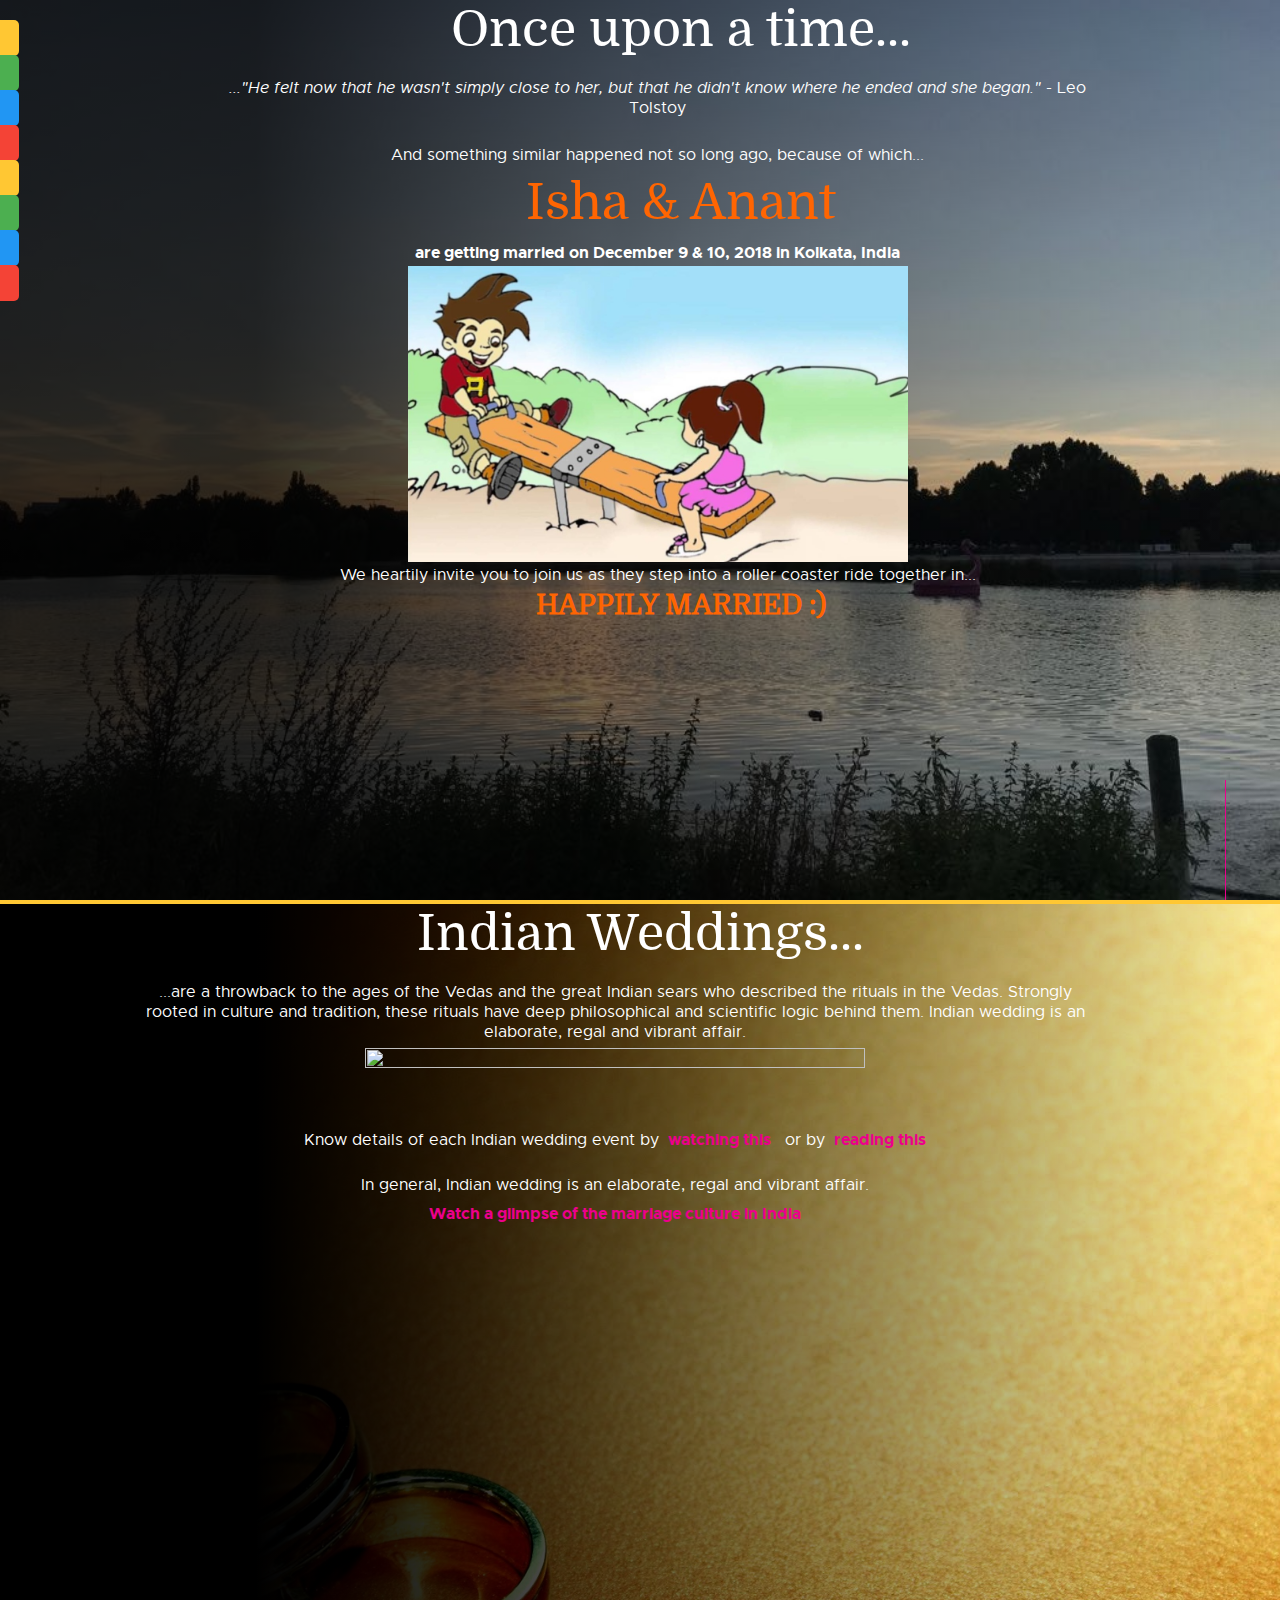
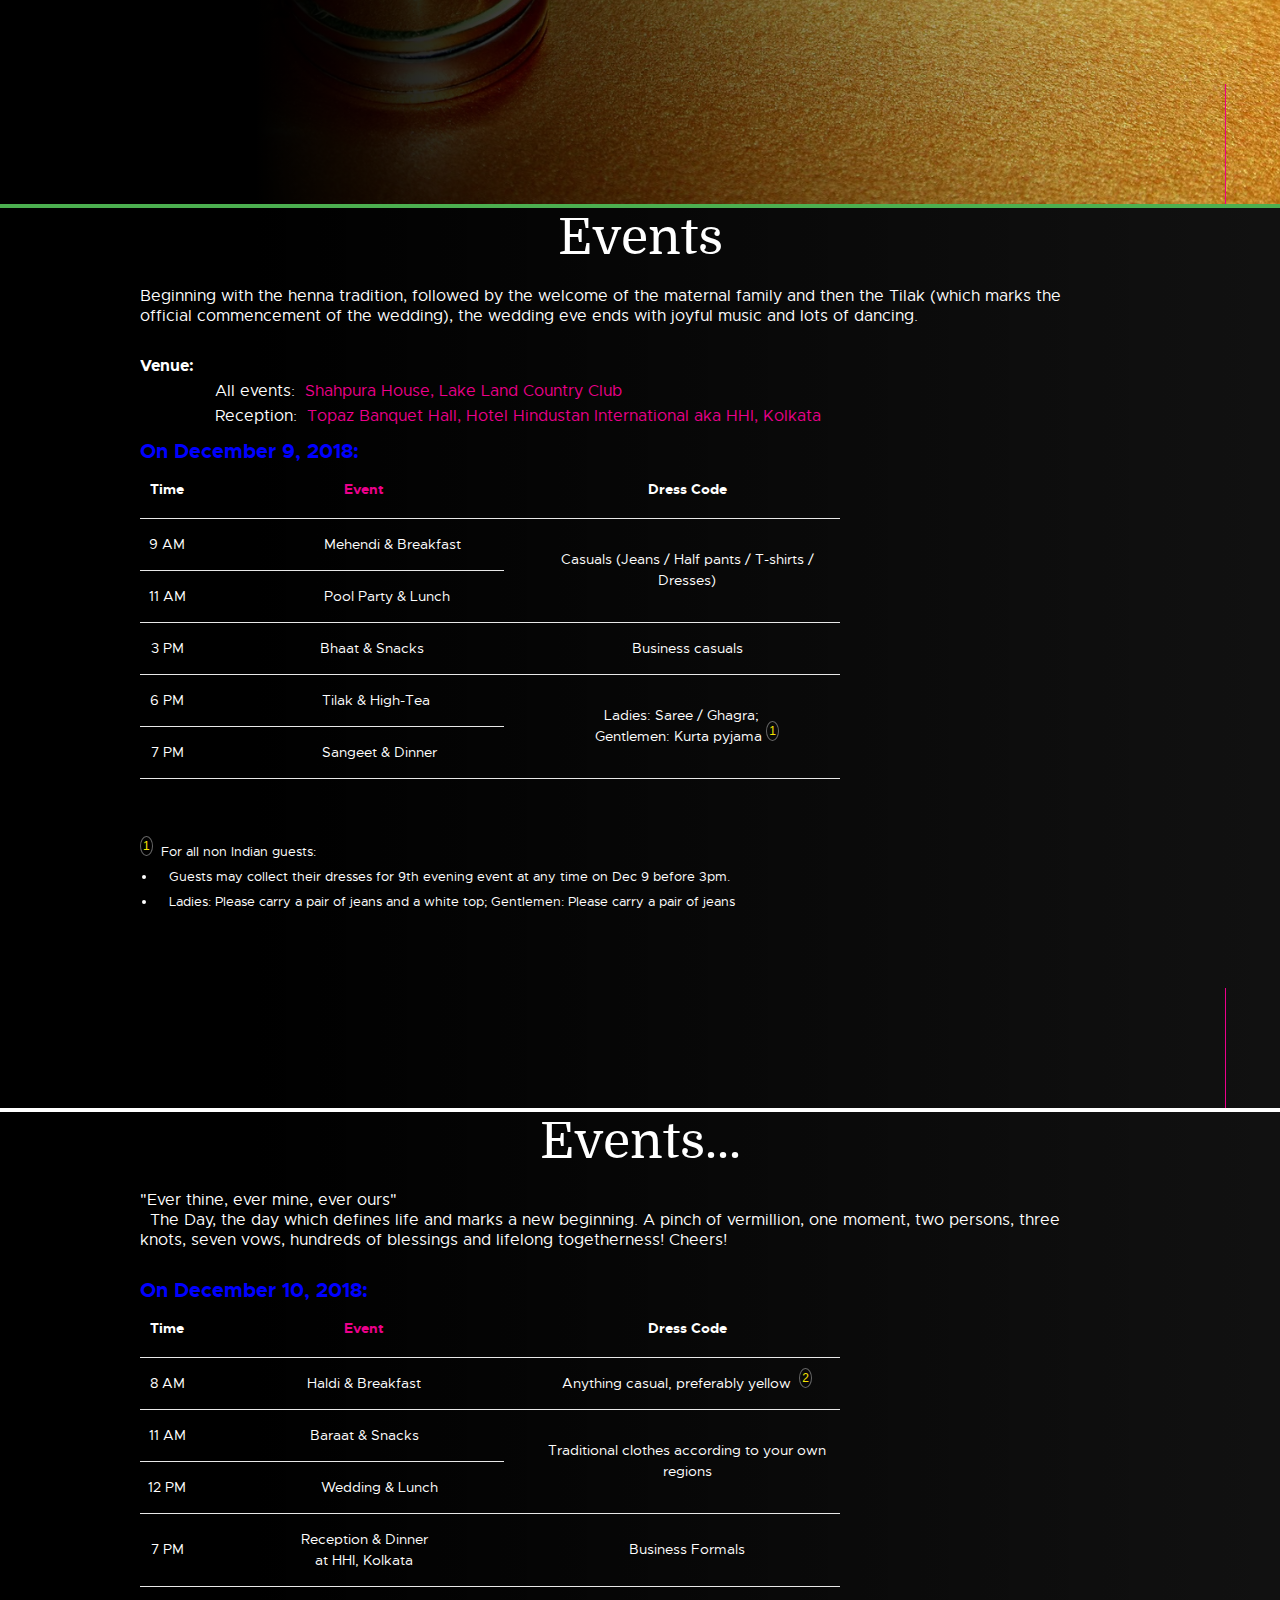
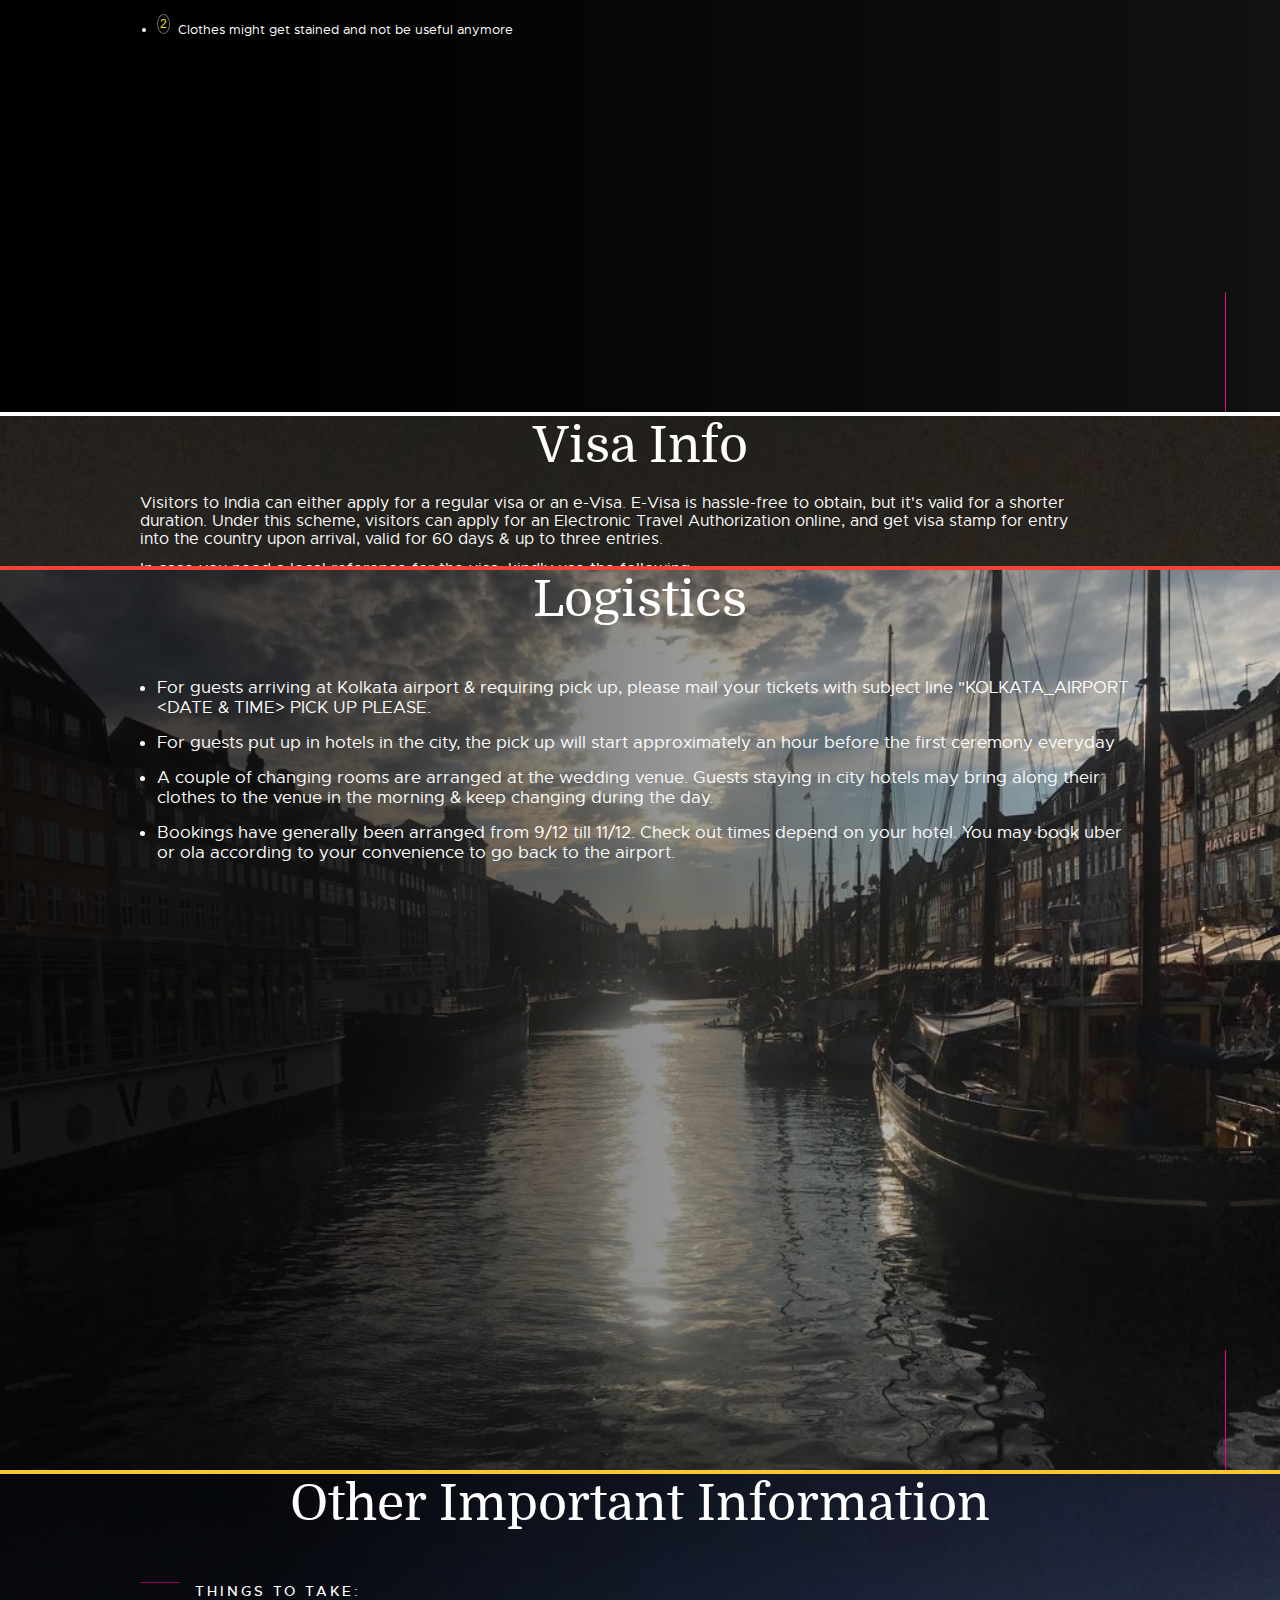
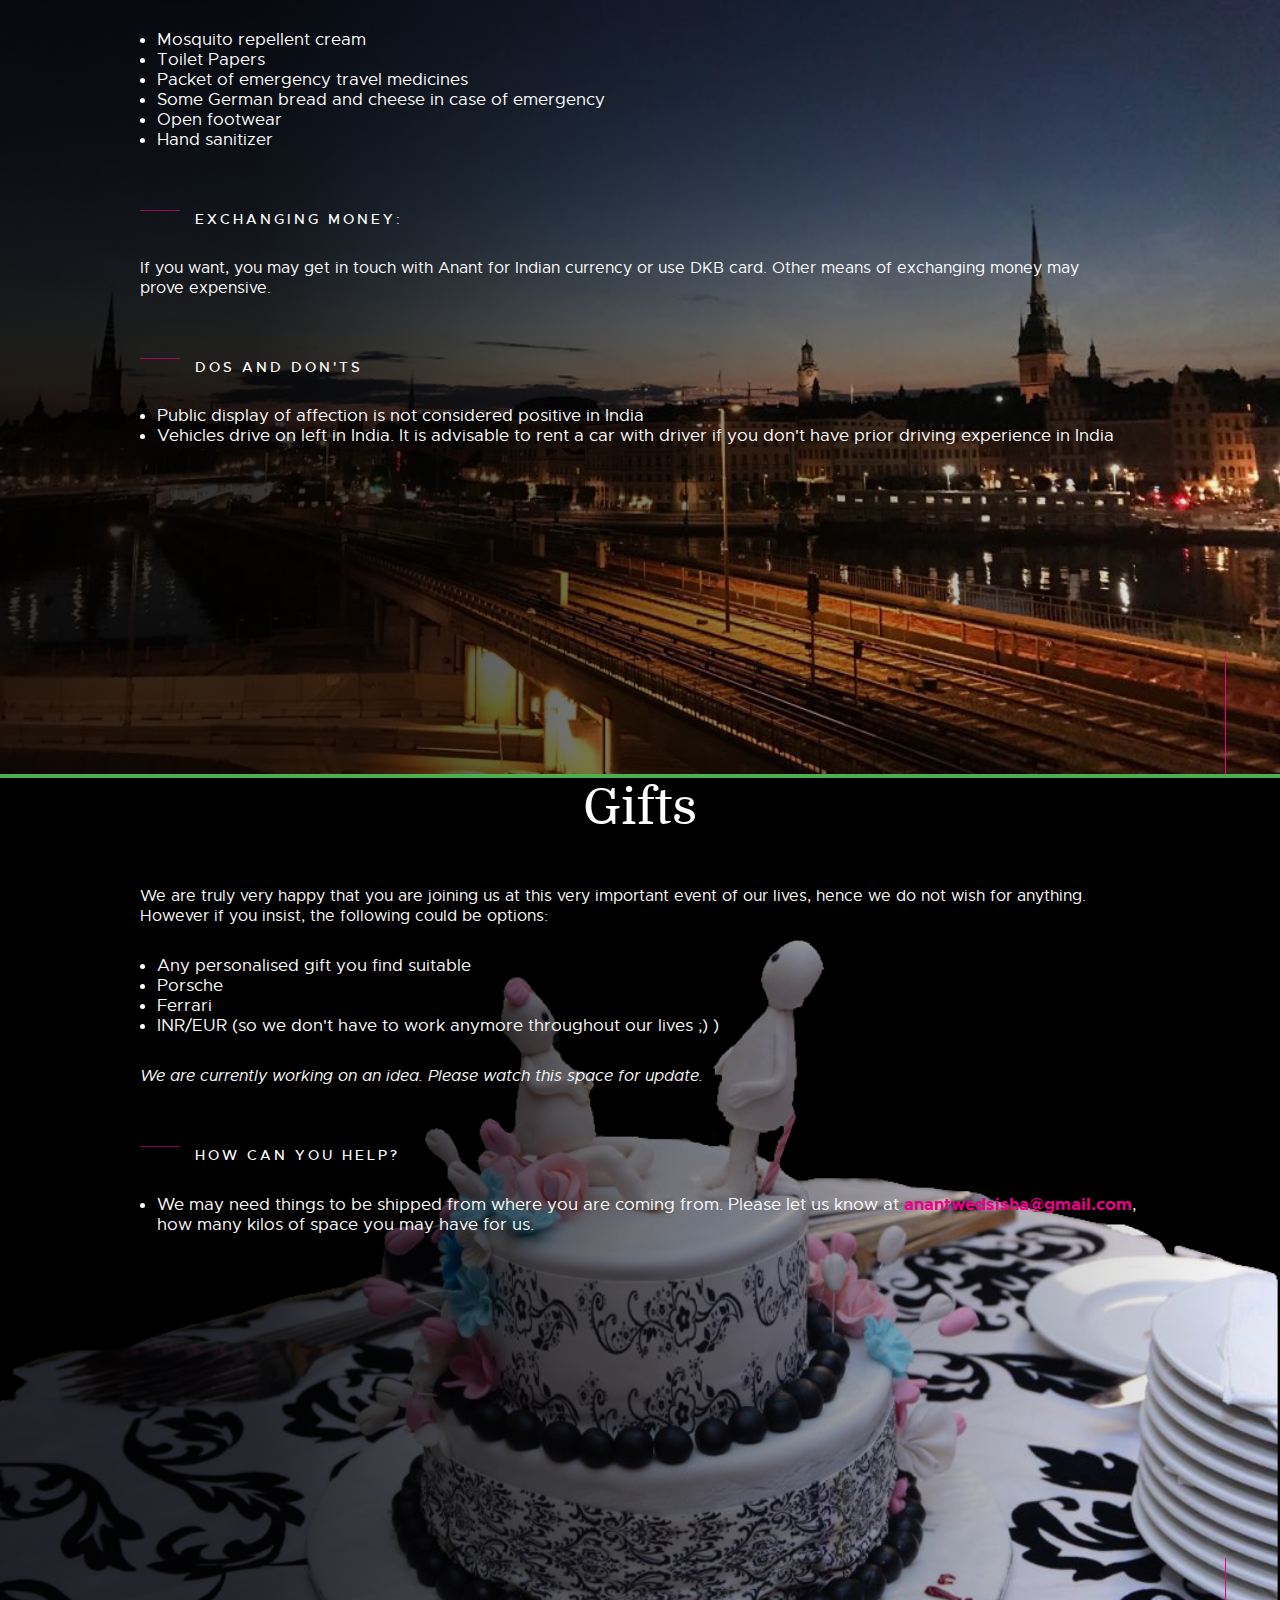
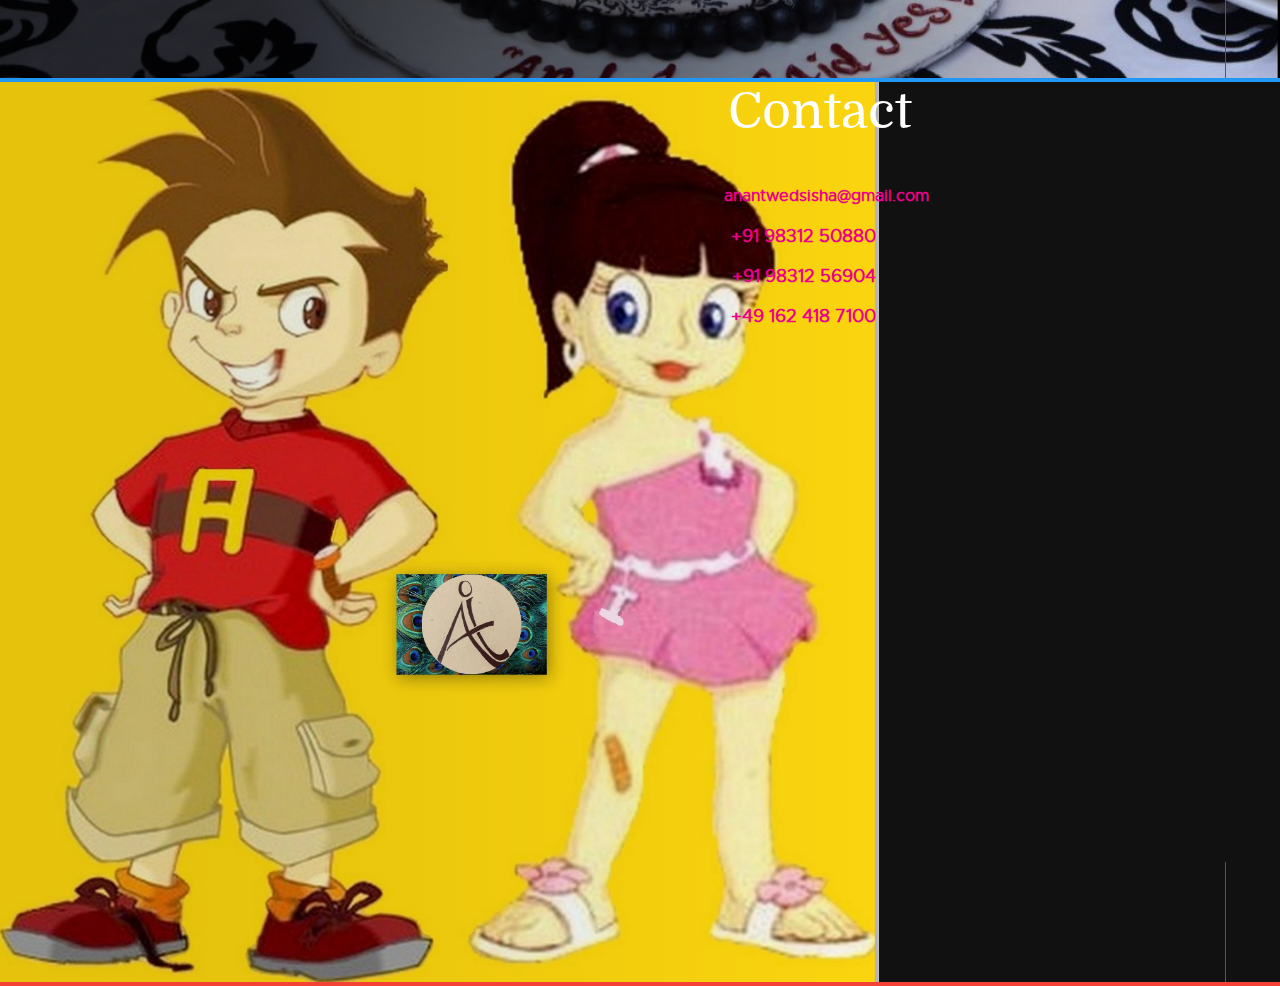
==== index.html @ 271bc53c "w" ====
<!DOCTYPE html>
<html class="no-js" lang="en">
<head>

<!--- basic page needs
    ================================================== -->
<meta charset="utf-8">
<title>The Indian Wedding</title>
<meta name="description" content="Isha and Anant">
<meta name="author" content="Isha and Anant">
<meta name="viewport" content="width=device-width, initial-scale=1" />


<!-- mobile specific metas
    ================================================== -->
<meta name="viewport" content="width=device-width">

<!-- CSS
    ================================================== -->
<link rel="stylesheet" href="css/nav.css">

</head>

<body style="margin: 0px; padding: 0px;">

	<div class="holds-the-iframe" id="homePage">
		<iframe id="homePageFrame" src="homePage.html" scrolling="no"
			frameborder="0" style="position: relative; width: 100%;"
			></iframe>
	</div>
	
	<div class="holds-the-iframe" id="overview">
		<iframe id="overviewFrame" src="overview.html" scrolling="no"
			frameborder="0" style="position: relative; width: 100%;"
			></iframe>
	</div>
	<div class="holds-the-iframe" id="events1">
		<iframe id="events1Frame" src="events1.html" scrolling="no"
			frameborder="0" style="position: relative; width: 100%;"></iframe>
	</div>
	<div class="holds-the-iframe" id="events2">
		<iframe id=events2Frame src="events2.html" scrolling="no"
			frameborder="0" style="position: relative; width: 100%;"
			></iframe>
	</div>
	<div class="holds-the-iframe" id="visa">
		<iframe id=visaFrame" src="visa.html" scrolling="no" frameborder="0"
			style="position: relative; width: 100%;"></iframe>
	</div>
	<div class="holds-the-iframe" id="logistics">
		<iframe id="logisticsFrame" src="logistics.html" scrolling="no" frameborder="0"
			style="position: relative; width: 100%;"
			onload="this.height=screen.height;"></iframe>
	</div>
	<div class="holds-the-iframe" id="impInfo">
		<iframe id="impInfoFrame" src="impInfo.html" scrolling="no" frameborder="0"
			style="position: relative; width: 100%;"></iframe>
	</div>
	<div class="holds-the-iframe" id="gifts">
		<iframe id="giftsFrame" src="gifts.html" scrolling="no" frameborder="0"
			style="position: relative; width: 100%;"
			onload="this.height=screen.height;"></iframe>
	</div>
	<div class="holds-the-iframe" id="contact">
		<iframe id="contactFrame" src="contact.html" scrolling="no" frameborder="0"
			style="position: relative; width: 100%;"
			onload="this.height=screen.height;"></iframe>
	</div>
	<div id="mySidenav" class="sidenav">
		<a href="index.html#homePage" id="homePage">Countdown</a> <a
			href="index.html#overview" id="overview">Overview</a> <a
			href="index.html#events1" id="events">Events</a> <a
			href="index.html#visa" id="visa">Visa Info</a> <a
			href="index.html#logistics" id="logistics">Logistics</a> <a
			href="index.html#impInfo" id="impInfo">Imp Info </a><a
			href="index.html#gifts" id="gifts">Gifts</a> <a
			href="index.html#contact" id="contact">Contact Us</a>
	</div>
<script>
$(document).on('click','.sidenav.in',function(e) {
    if( $(e.target).is('a:not(".dropdown-toggle")') ) {
        $(this).collapse('hide');
    }
});
</script>
		<script>
		<script>
		document.getElementById("homePageFrame").addEventListener("load",
				homePageFrameFunction);
		function homePageFrameFunction() {
			if (/Android|webOS|iPhone|iPad|iPod|BlackBerry|BB|PlayBook|IEMobile|Windows Phone|Kindle|Silk|Opera Mini/i.test(navigator.userAgent)) {
	            document.getElementById("homePageFrame").height = screen.height * 1.2;
			} else {
				this.height = screen.height;
			}
		}
	</script>
	<script>
		document.getElementById("events1Frame").addEventListener("load",
				events1FrameFunction);
		function events1FrameFunction() {
			if (/Android|webOS|iPhone|iPad|iPod|BlackBerry|BB|PlayBook|IEMobile|Windows Phone|Kindle|Silk|Opera Mini/i.test(navigator.userAgent)) {
	            document.getElementById("events1Frame").height = screen.height * 1.8;
			} else {
				this.height = screen.height;
			}
		}
	</script>
	<script>
		document.getElementById("events2Frame").addEventListener("load",
				events2FrameFunction);
		function events2FrameFunction() {
			if (/Android|webOS|iPhone|iPad|iPod|BlackBerry|BB|PlayBook|IEMobile|Windows Phone|Kindle|Silk|Opera Mini/i.test(navigator.userAgent)) {
	            document.getElementById("events2Frame").height = screen.height * 1.4;
			} else {
				this.height = screen.height;
			}
		}
	</script>
	<script>
        document.getElementById("visaFrame").addEventListener("load",
        		visaFrameFunction);
        function visaFrameFunction() {
            if (/Android|webOS|iPhone|iPad|iPod|BlackBerry|BB|PlayBook|IEMobile|Windows Phone|Kindle|Silk|Opera Mini/i.test(navigator.userAgent)) {
                document.getElementById("visaFrame").height = screen.height * 2.8;
            } else {
                this.height = screen.height;
            }
        }
    </script>
	<script>
		document.getElementById("overviewFrame").addEventListener("load",
				overviewFrameFunction);
		function overviewFrameFunction() {
			if (/Android|webOS|iPhone|iPad|iPod|BlackBerry|BB|PlayBook|IEMobile|Windows Phone|Kindle|Silk|Opera Mini/i.test(navigator.userAgent)) {
		        document.getElementById("overviewFrame").height = screen.height * 1.2;
			} else {
				this.height = screen.height;
			}
		}
	</script>
	<script>
        document.getElementById("impInfoFrame").addEventListener("load",
        		impInfoFrame);
        function impInfoFrame() {
            if (/Android|webOS|iPhone|iPad|iPod|BlackBerry|BB|PlayBook|IEMobile|Windows Phone|Kindle|Silk|Opera Mini/i.test(navigator.userAgent)) {
                document.getElementById("impInfoFrame").height = screen.height * 1.8;
            } else {
                this.height = screen.height;
            }
        }
    </script>
	<script>
	window.onload=frameFunction;
    function frameFunction() {
    	if (/Android|webOS|iPhone|iPad|iPod|BlackBerry|BB|PlayBook|IEMobile|Windows Phone|Kindle|Silk|Opera Mini/i.test(navigator.userAgent)) {
    		document.getElementById("events1Frame").height = screen.height * 1.8;
            document.getElementById("events2Frame").height = screen.height * 1.4;
            document.getElementById("homePageFrame").height = screen.height * 1.2;
            document.getElementById("visaFrame").height = screen.height * 2.8;
            document.getElementById("impInfoFrame").height = screen.height * 1.8;
            document.getElementById("overviewFrame").height = screen.height * 1.2;
        } else {
        	document.getElementById("events1Frame").height = screen.height;
            document.getElementById("homePageFrame").height = screen.height;
            document.getElementById("events2Frame").height = screen.height;
            document.getElementById("visaFrame").height = screen.height;
            document.getElementById("impInfoFrame").height = screen.height;
            document.getElementById("overviewFrame").height = screen.height;
        }
	}
	</script>
</body>

</html>
---- css/nav.css ----
@import url("font-awesome/css/fontawesome-all.css");
@import url("fonts.css");



/* Style the links inside the sidenav */
#mySidenav a {
    position: fixed; /* Position them relative to the browser window */
    left: -126px; /* Position them outside of the screen */
    transition: 0.3s; /* Add transition on hover */
    padding: 5px; /* 15px padding */
    width: 135px; /* Set a specific width */
    text-decoration: none; /* Remove underline */
    font-size: 22px; /* Increase font size */
    color: white; /* White text color */
    border-radius: 0 5px 5px 0; /* Rounded corners on the top right and bottom right side */
}

#mySidenav a:hover {
    left: 0;
}

#mySidenav a:after {
    left: -108px;
}

/* The about link: 20px from the top with a green background */
#homePage {
    top: 20px;
    background-color: #FFC733 /* Light Black */
}

#overview {
    top: 55px;
    background-color: #4CAF50;
}

#events {
    top: 90px;
    background-color: #2196F3; /* Blue */
}

#visa {
    top: 125px;
    background-color: #f44336; /* Red */
}

#logistics {
    top: 160px;
    background-color: #FFC733 /* Light Black */
}

#impInfo {
    top: 195px;
    background-color: #4CAF50; /* green */
}

#gifts {
    top: 230px;
    background-color: #2196F3; /* green */
}

#contact {
    top: 265px;
    background-color: #f44336; /* blue */
}

.holds-the-iframe {
  background:url(images/loader.gif) center center no-repeat;
 }
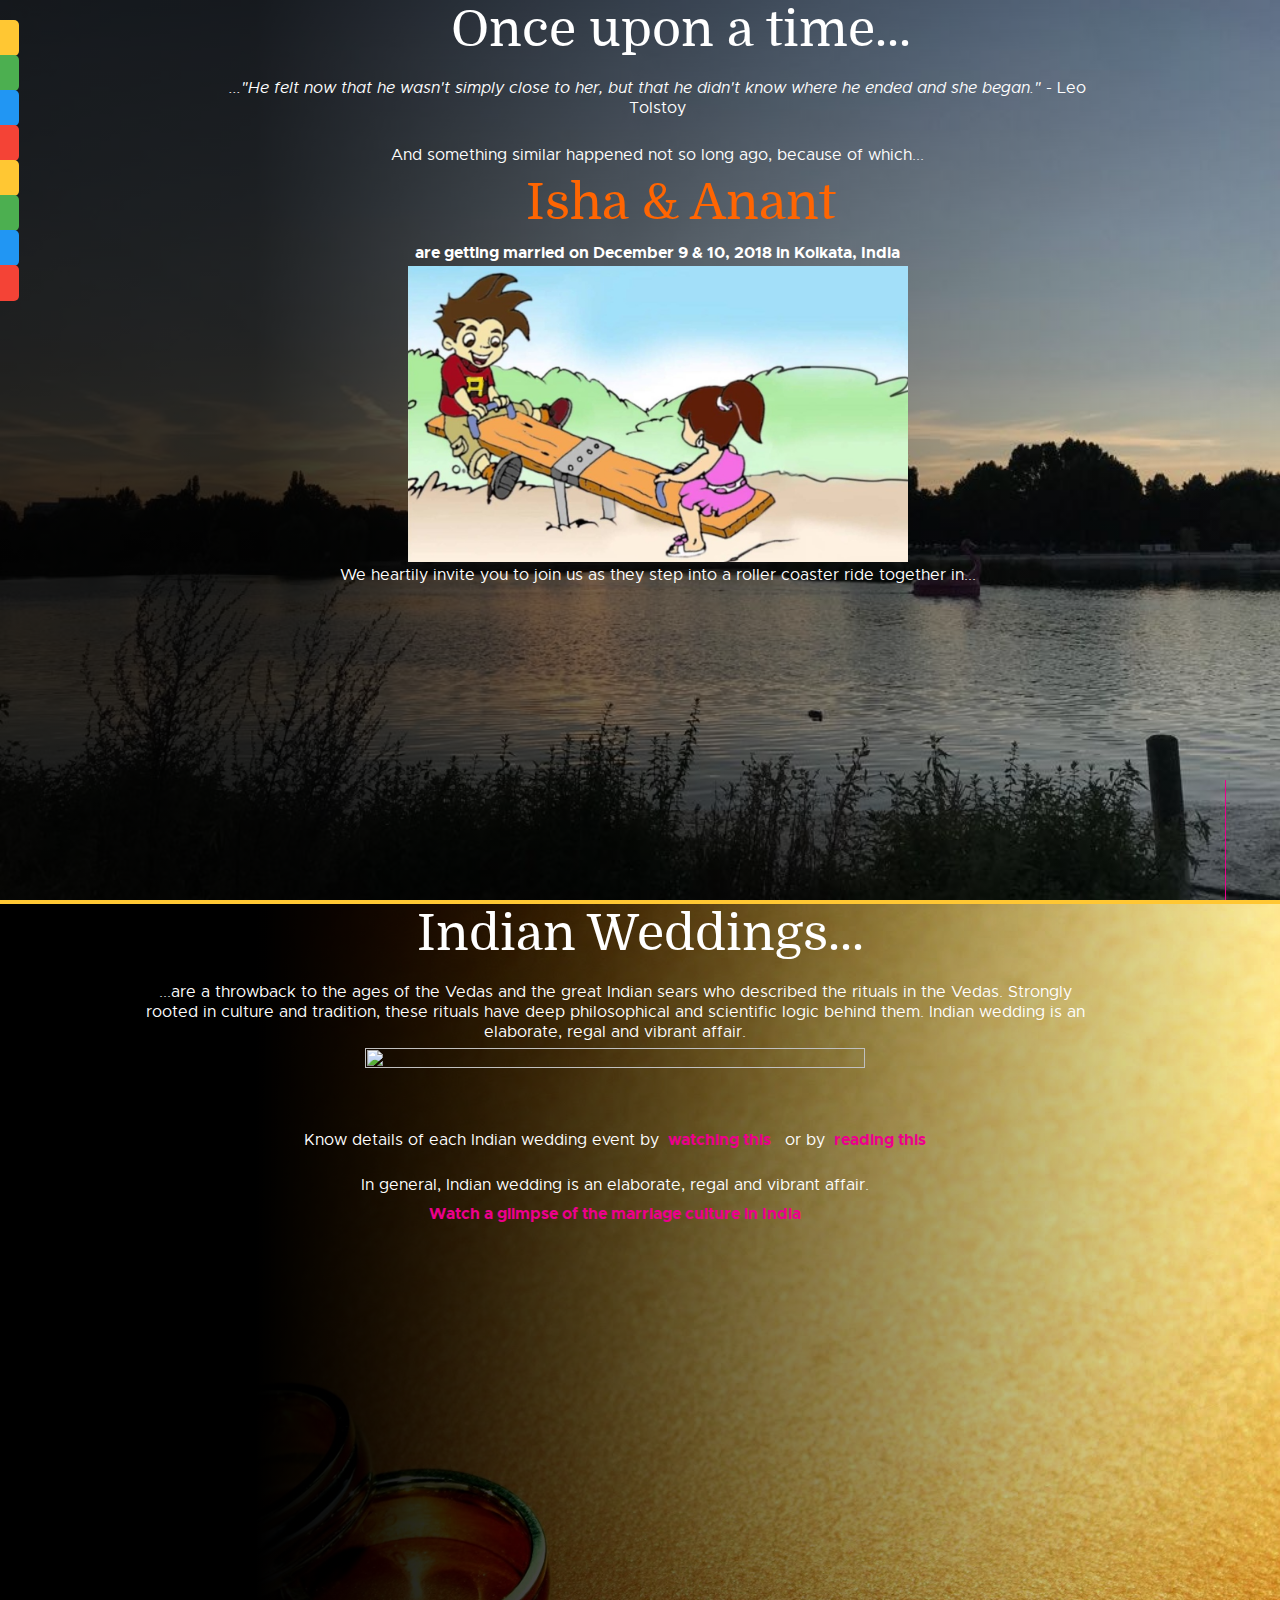
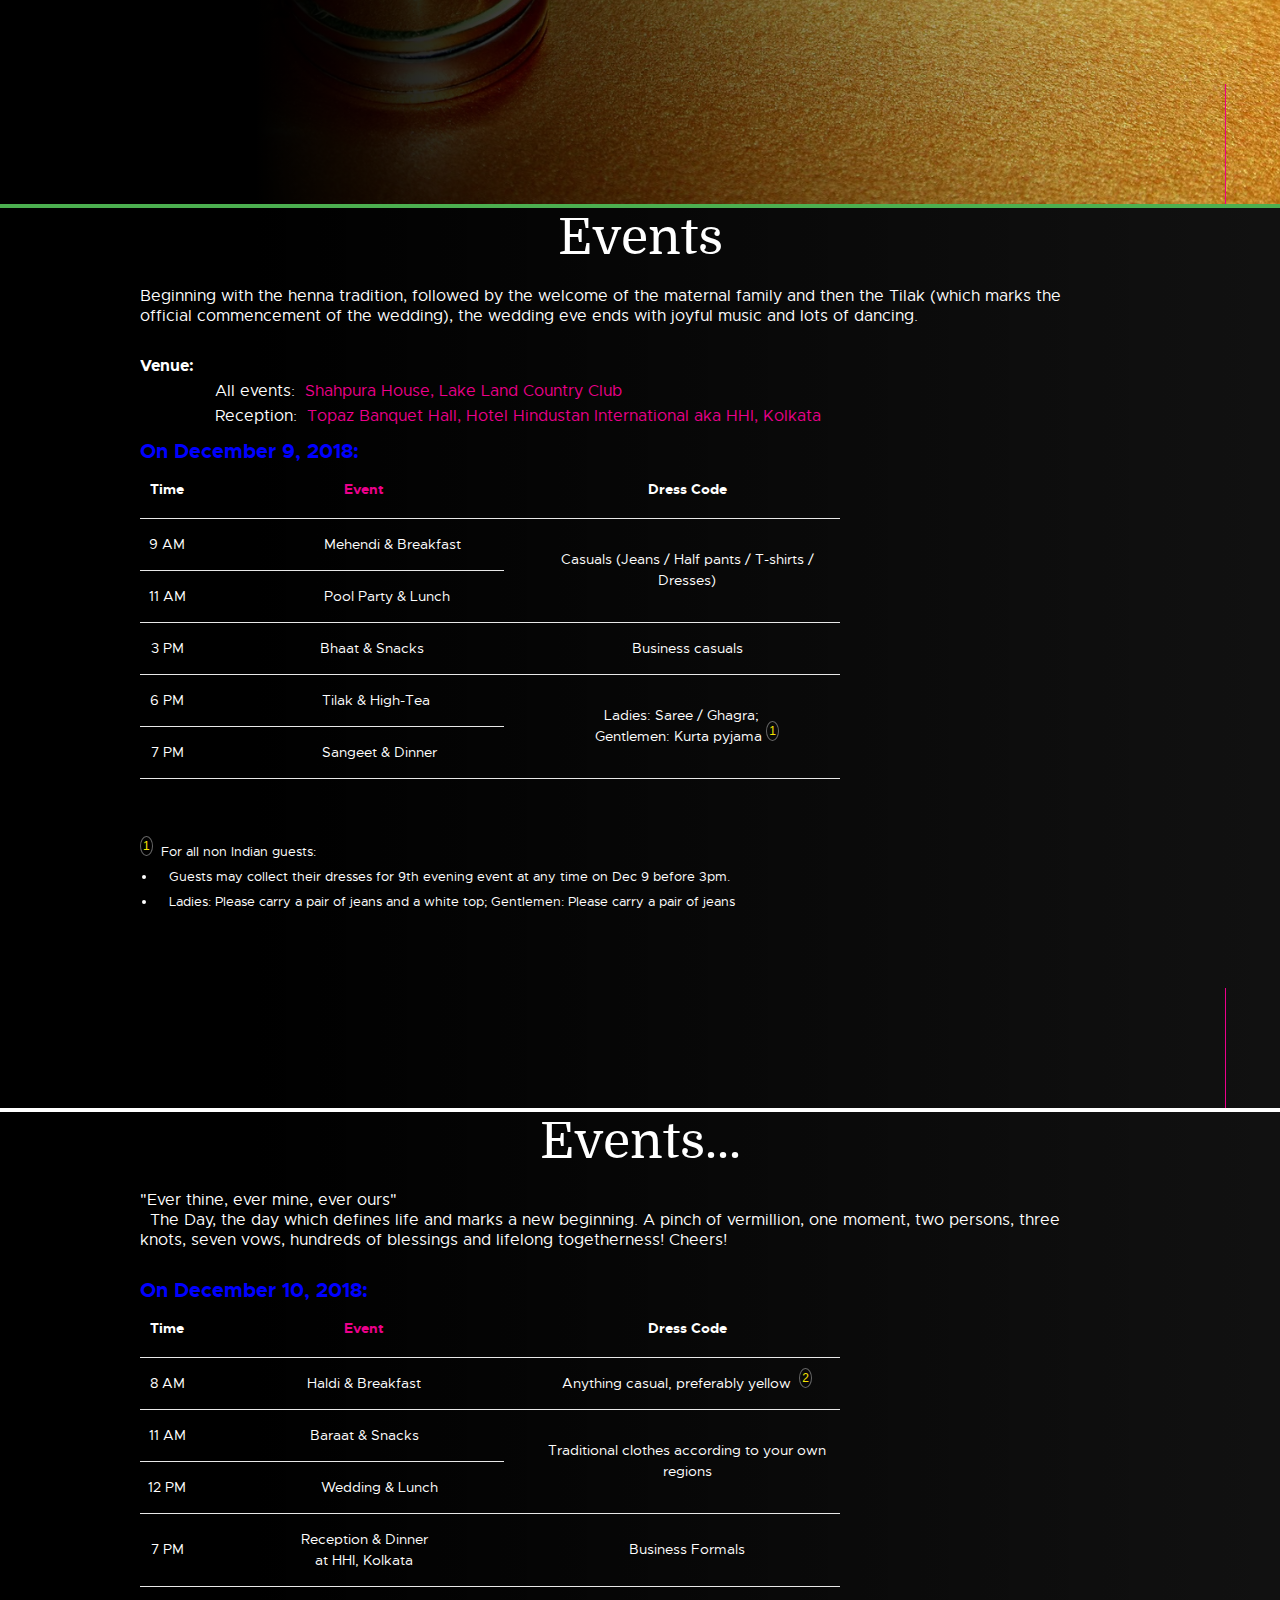
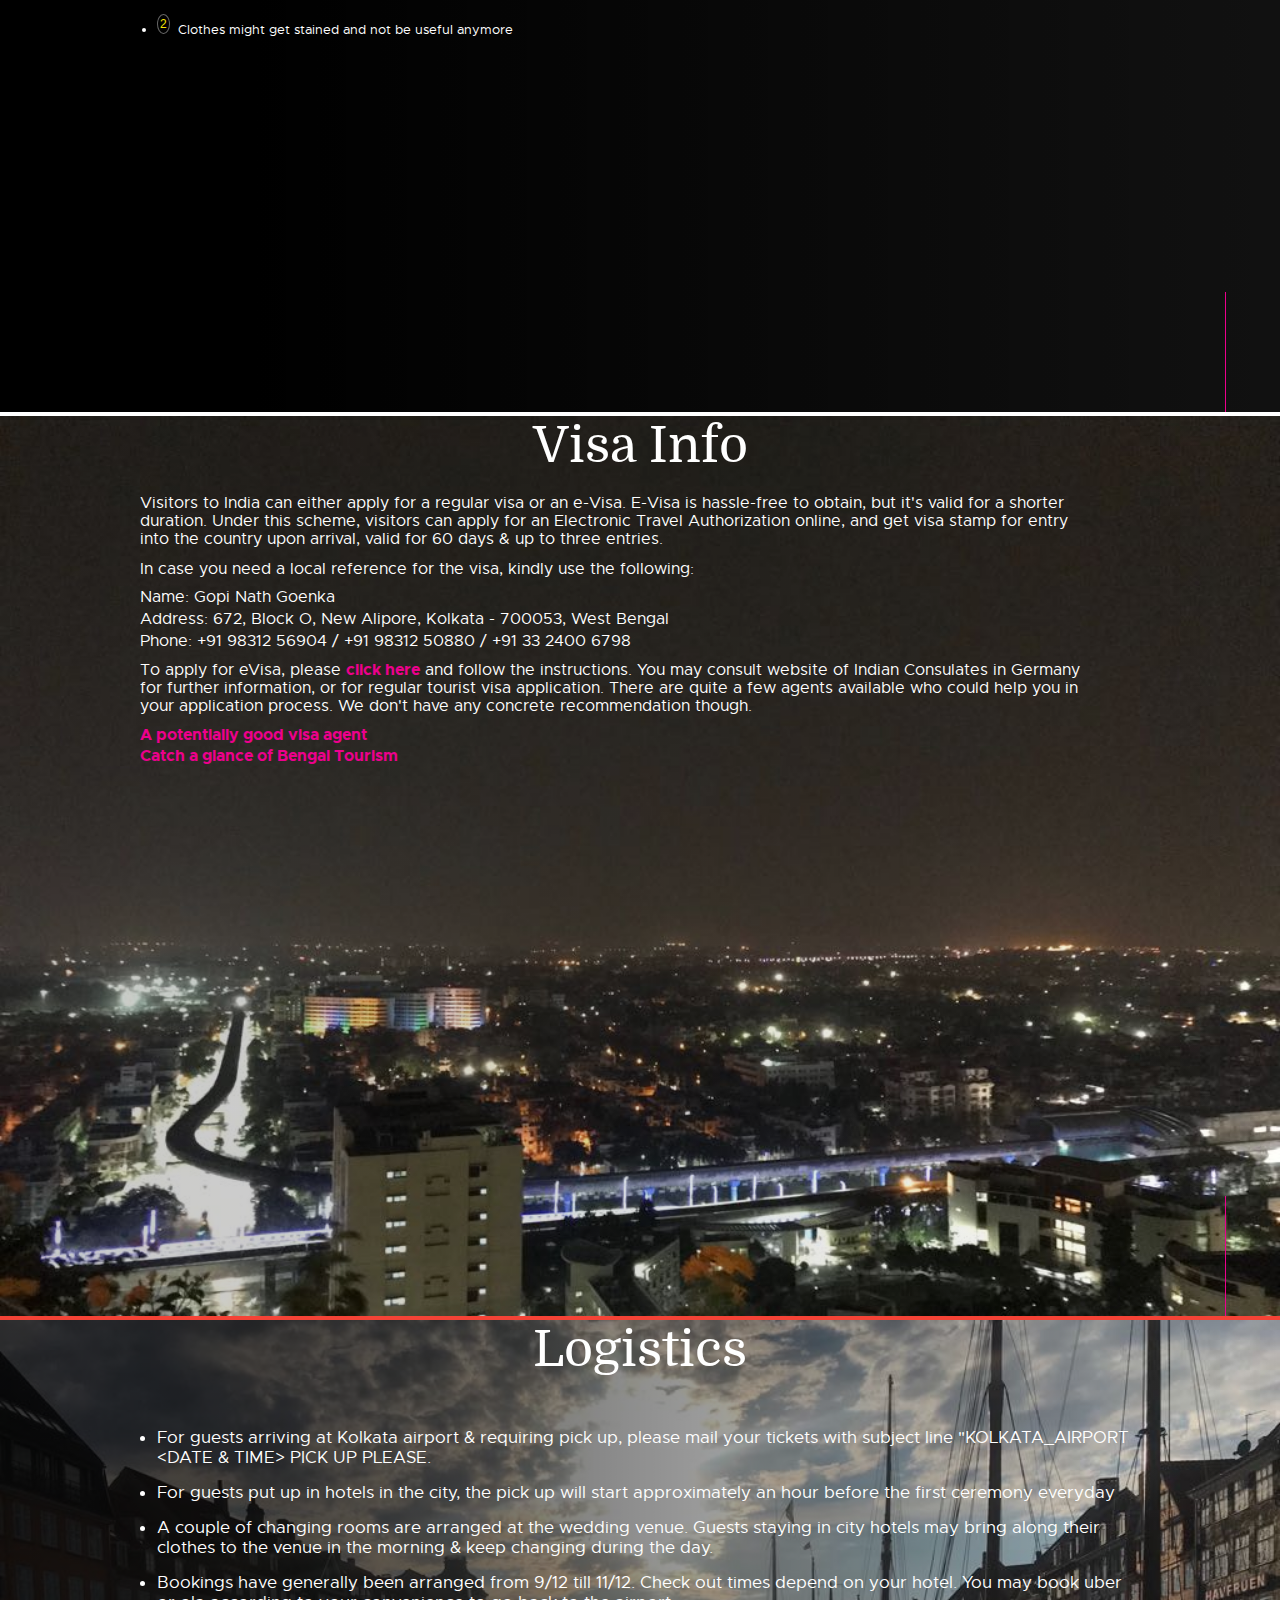
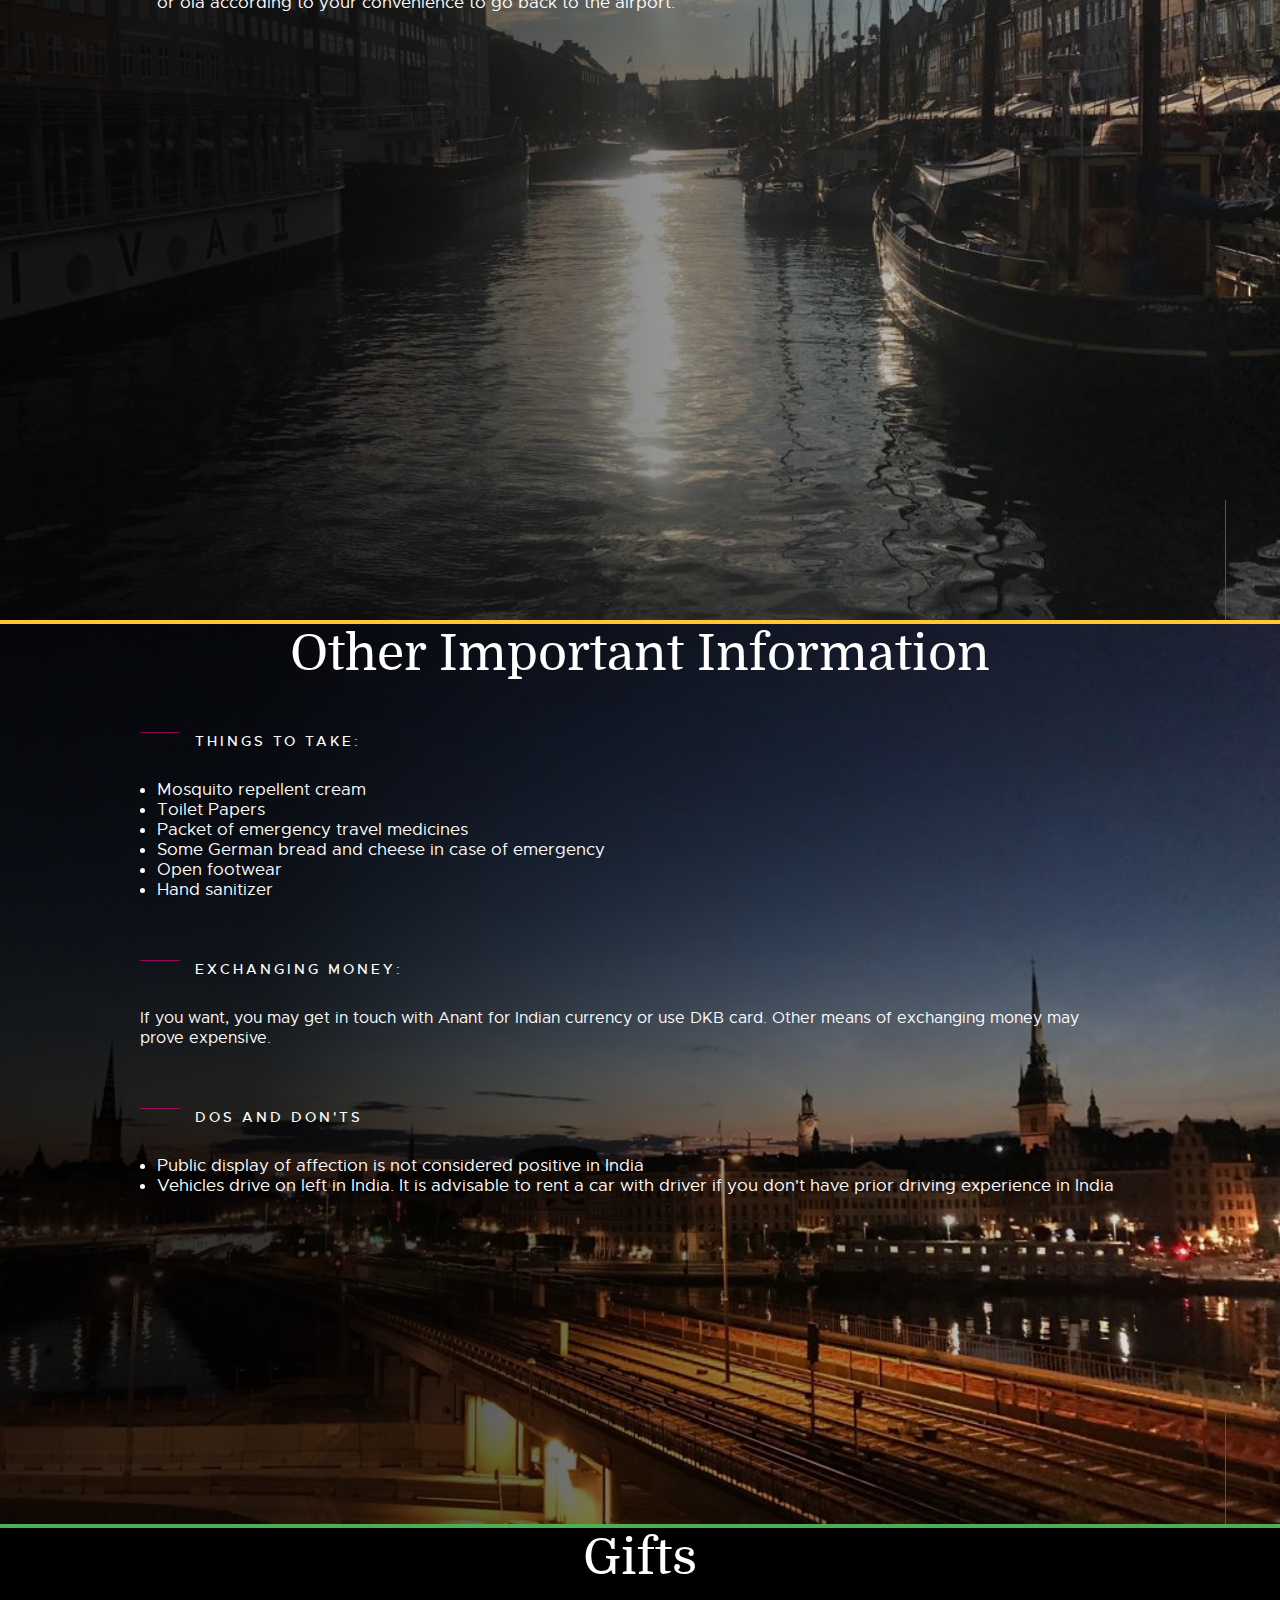
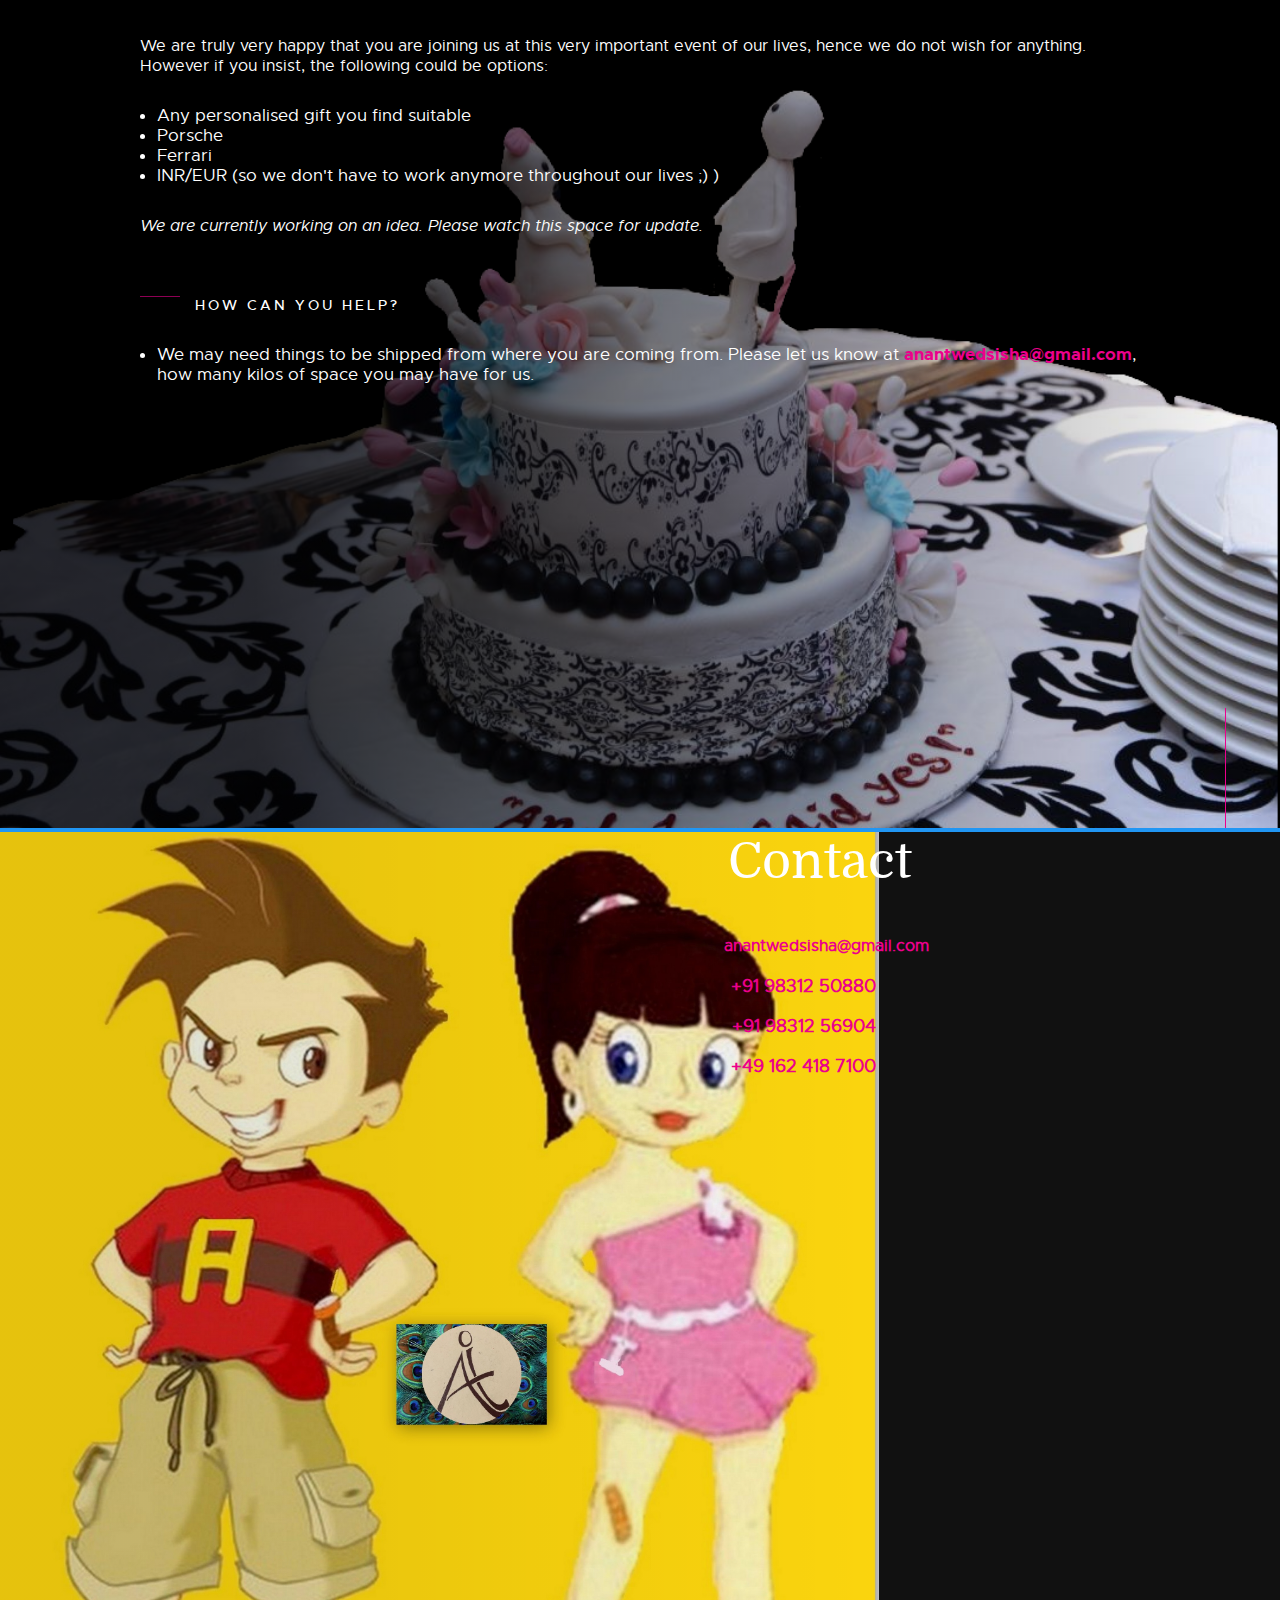
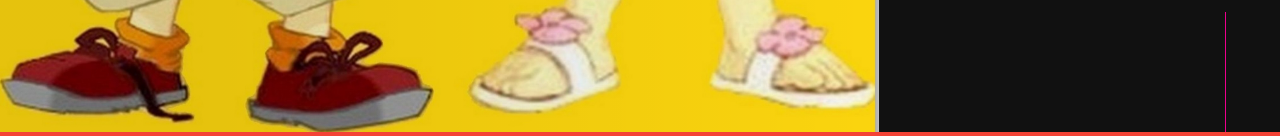
==== commit 83199670: "w" ====
--- a/index.html
+++ b/index.html
@@ -44,7 +44,7 @@
 			></iframe>
 	</div>
 	<div class="holds-the-iframe" id="visa">
-		<iframe id=visaFrame" src="visa.html" scrolling="no" frameborder="0"
+		<iframe id=visaFrame src="visa.html" scrolling="no" frameborder="0"
 			style="position: relative; width: 100%;"></iframe>
 	</div>
 	<div class="holds-the-iframe" id="logistics">
@@ -76,14 +76,6 @@
 			href="index.html#gifts" id="gifts">Gifts</a> <a
 			href="index.html#contact" id="contact">Contact Us</a>
 	</div>
-<script>
-$(document).on('click','.sidenav.in',function(e) {
-    if( $(e.target).is('a:not(".dropdown-toggle")') ) {
-        $(this).collapse('hide');
-    }
-});
-</script>
-		<script>
 		<script>
 		document.getElementById("homePageFrame").addEventListener("load",
 				homePageFrameFunction);
@@ -122,7 +114,7 @@
         		visaFrameFunction);
         function visaFrameFunction() {
             if (/Android|webOS|iPhone|iPad|iPod|BlackBerry|BB|PlayBook|IEMobile|Windows Phone|Kindle|Silk|Opera Mini/i.test(navigator.userAgent)) {
-                document.getElementById("visaFrame").height = screen.height * 2.8;
+                document.getElementById("visaFrame").height = screen.height * 1.6;
             } else {
                 this.height = screen.height;
             }
@@ -157,7 +149,7 @@
     		document.getElementById("events1Frame").height = screen.height * 1.8;
             document.getElementById("events2Frame").height = screen.height * 1.4;
             document.getElementById("homePageFrame").height = screen.height * 1.2;
-            document.getElementById("visaFrame").height = screen.height * 2.8;
+            document.getElementById("visaFrame").height = screen.height * 1.6;
             document.getElementById("impInfoFrame").height = screen.height * 1.8;
             document.getElementById("overviewFrame").height = screen.height * 1.2;
         } else {
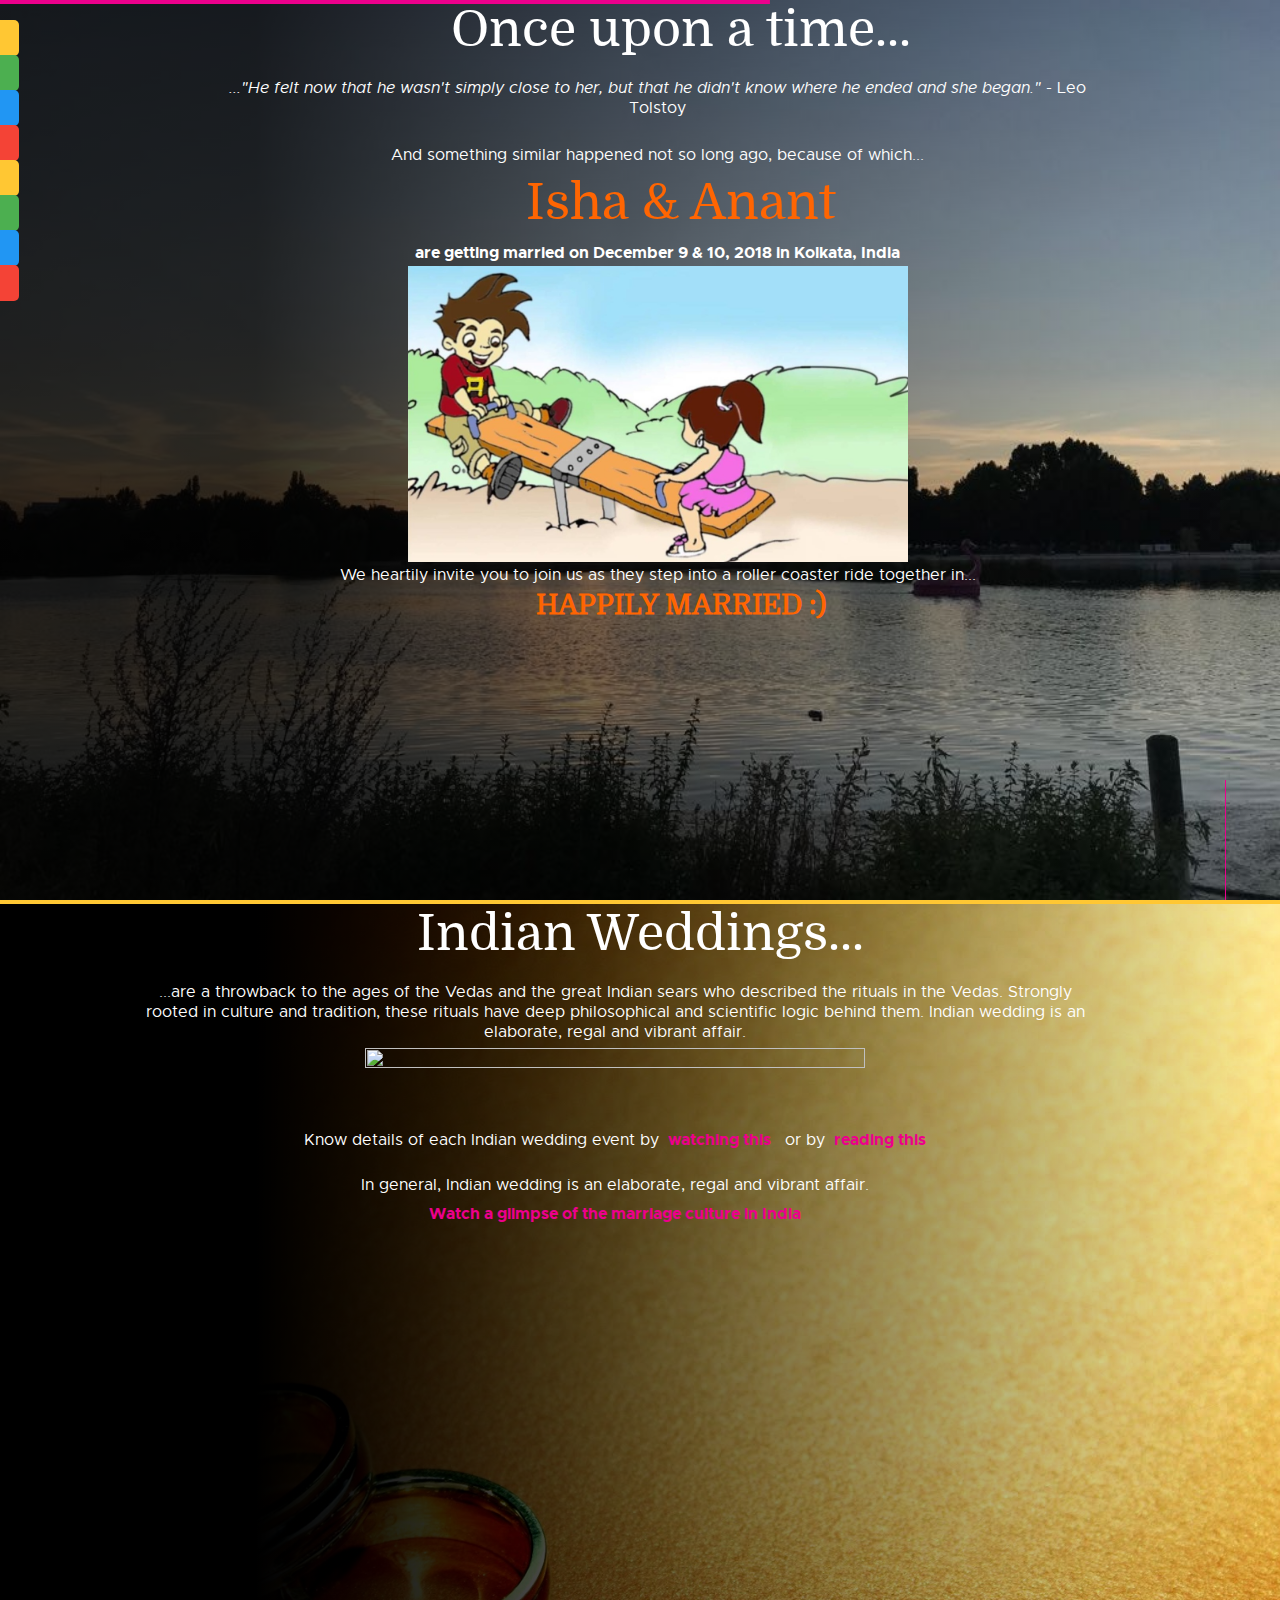
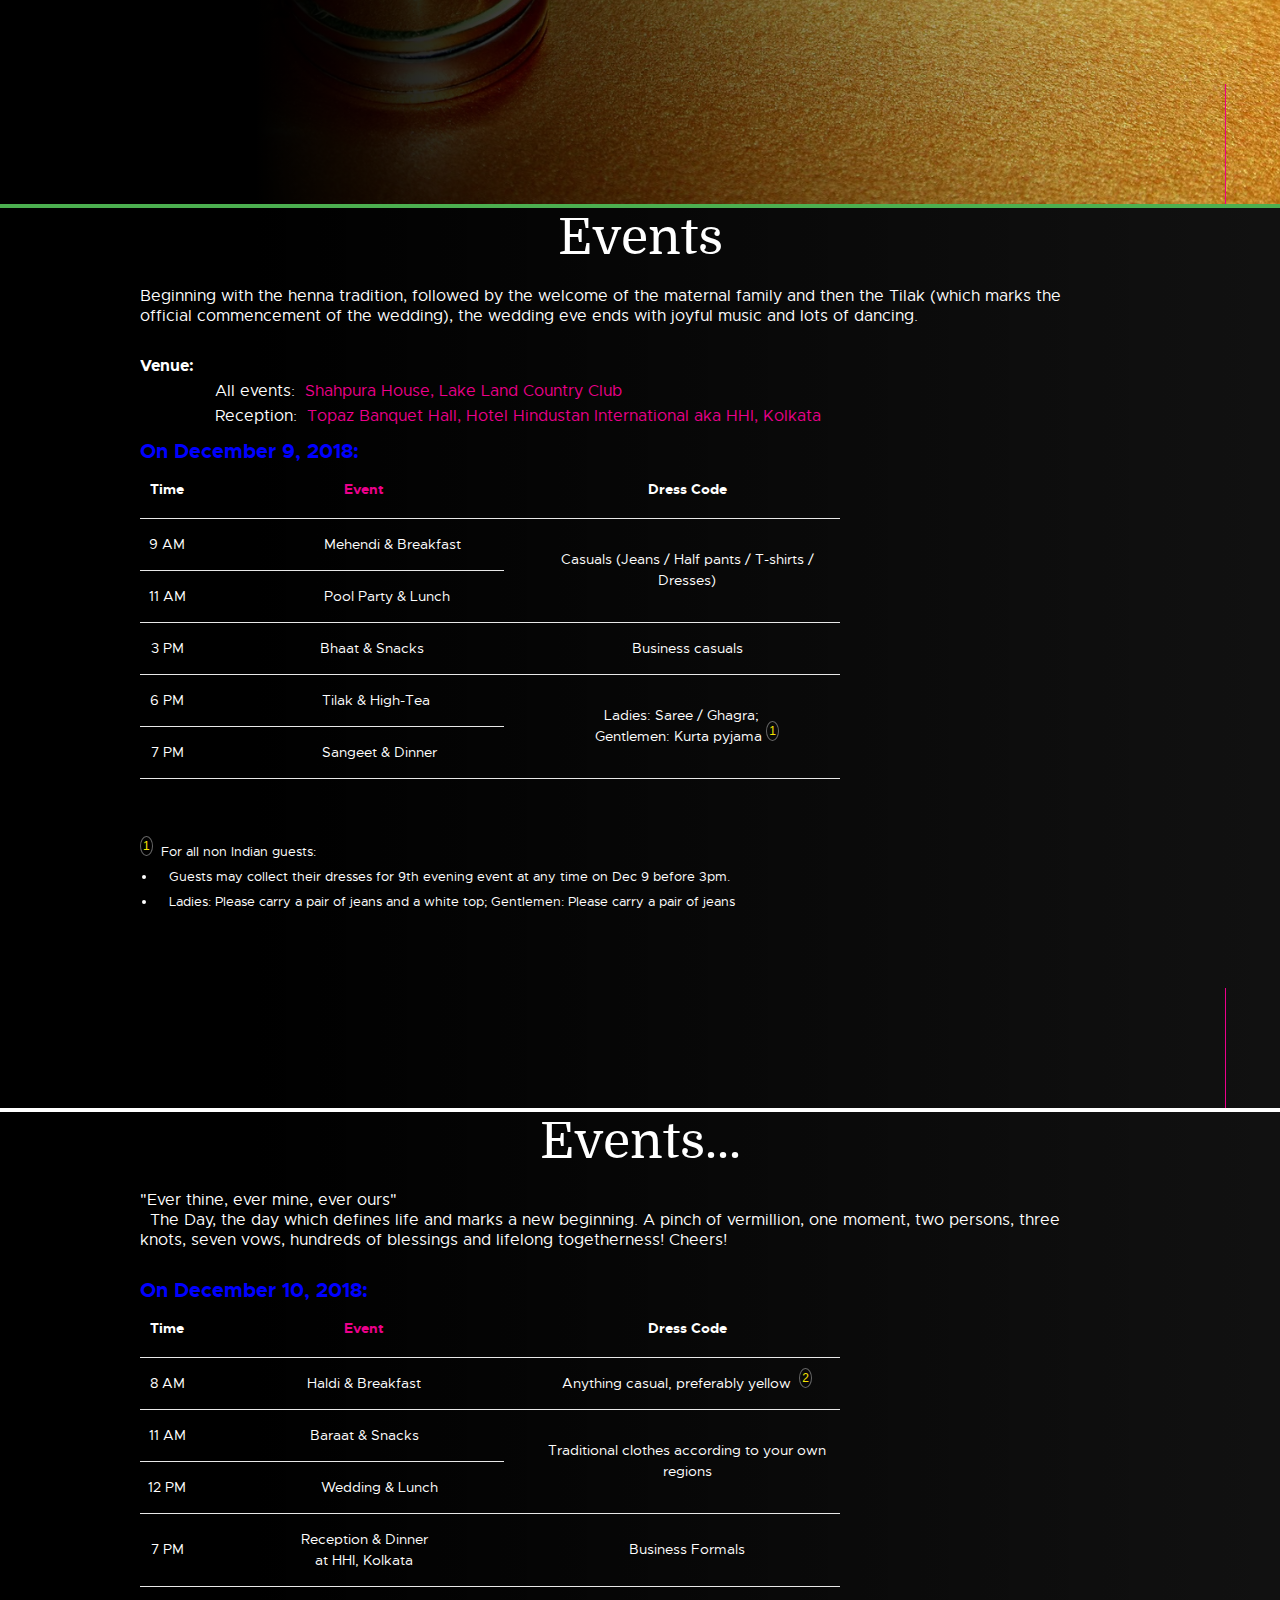
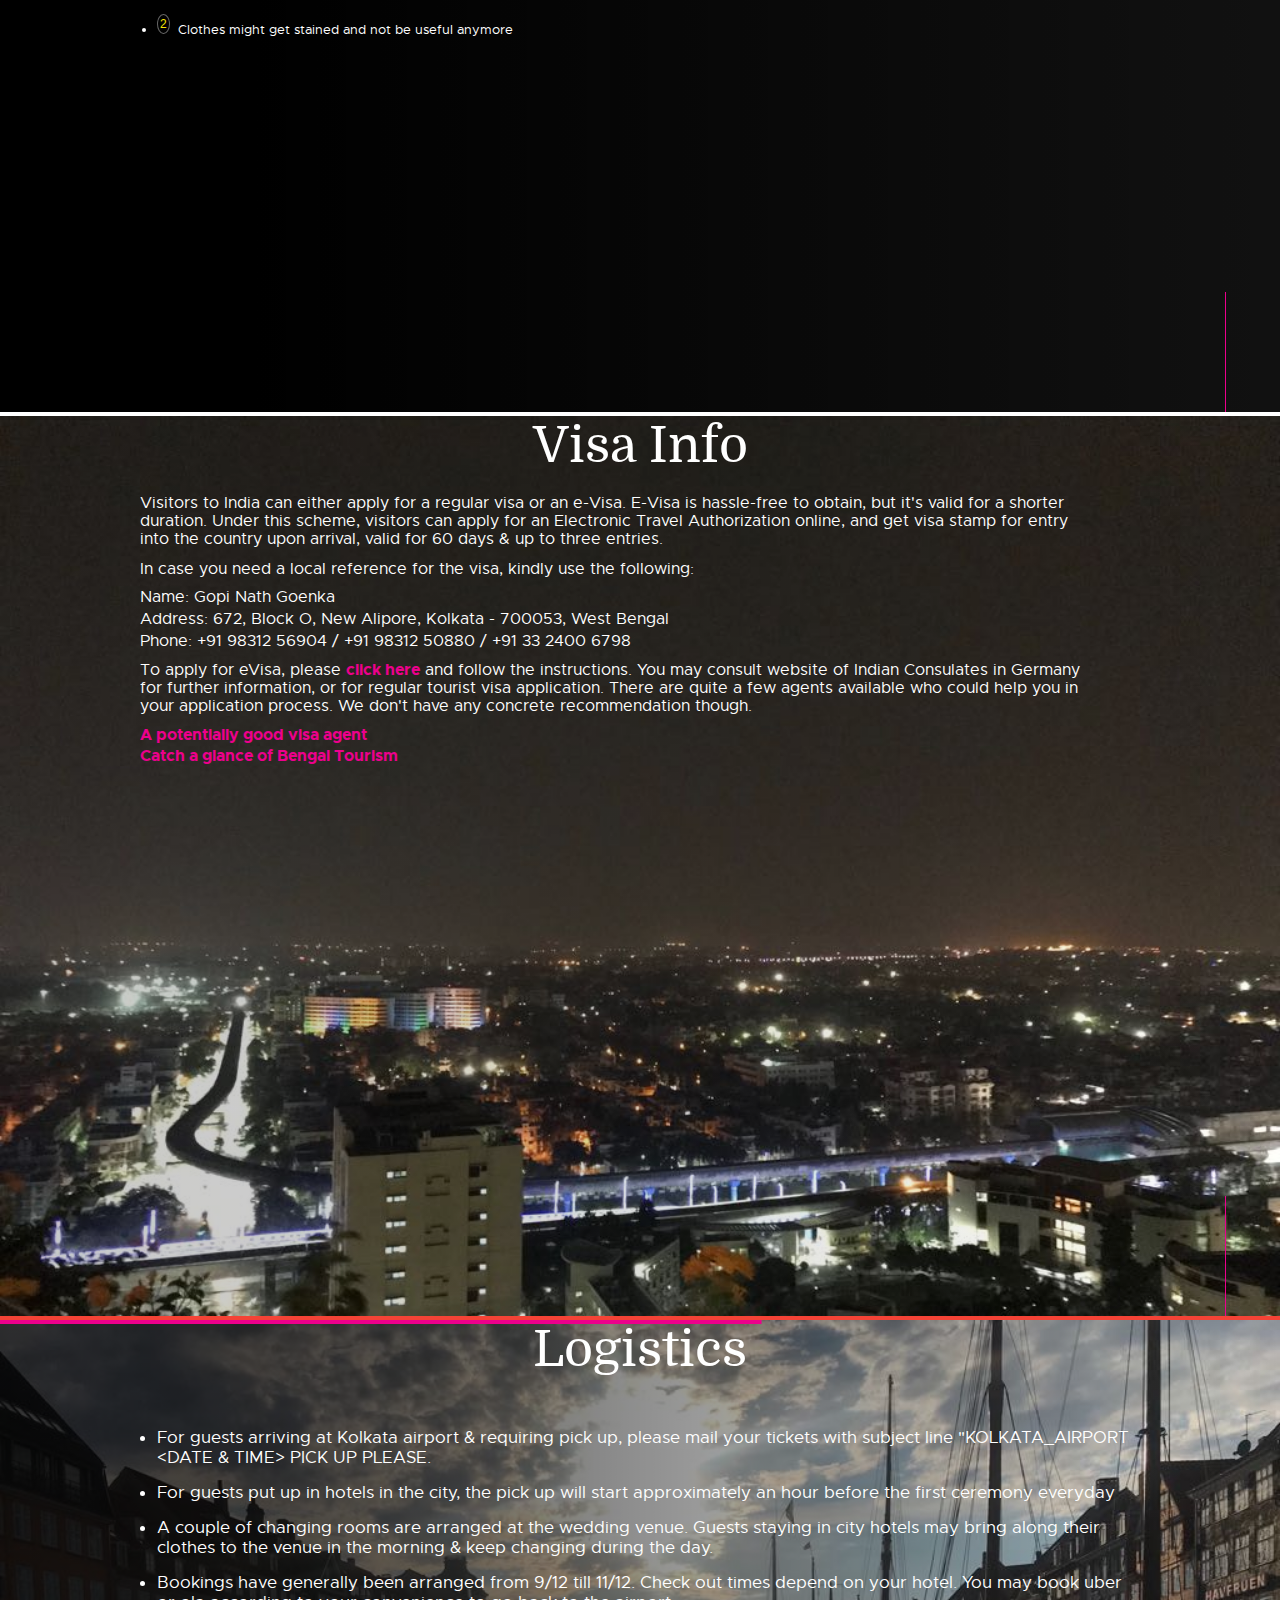
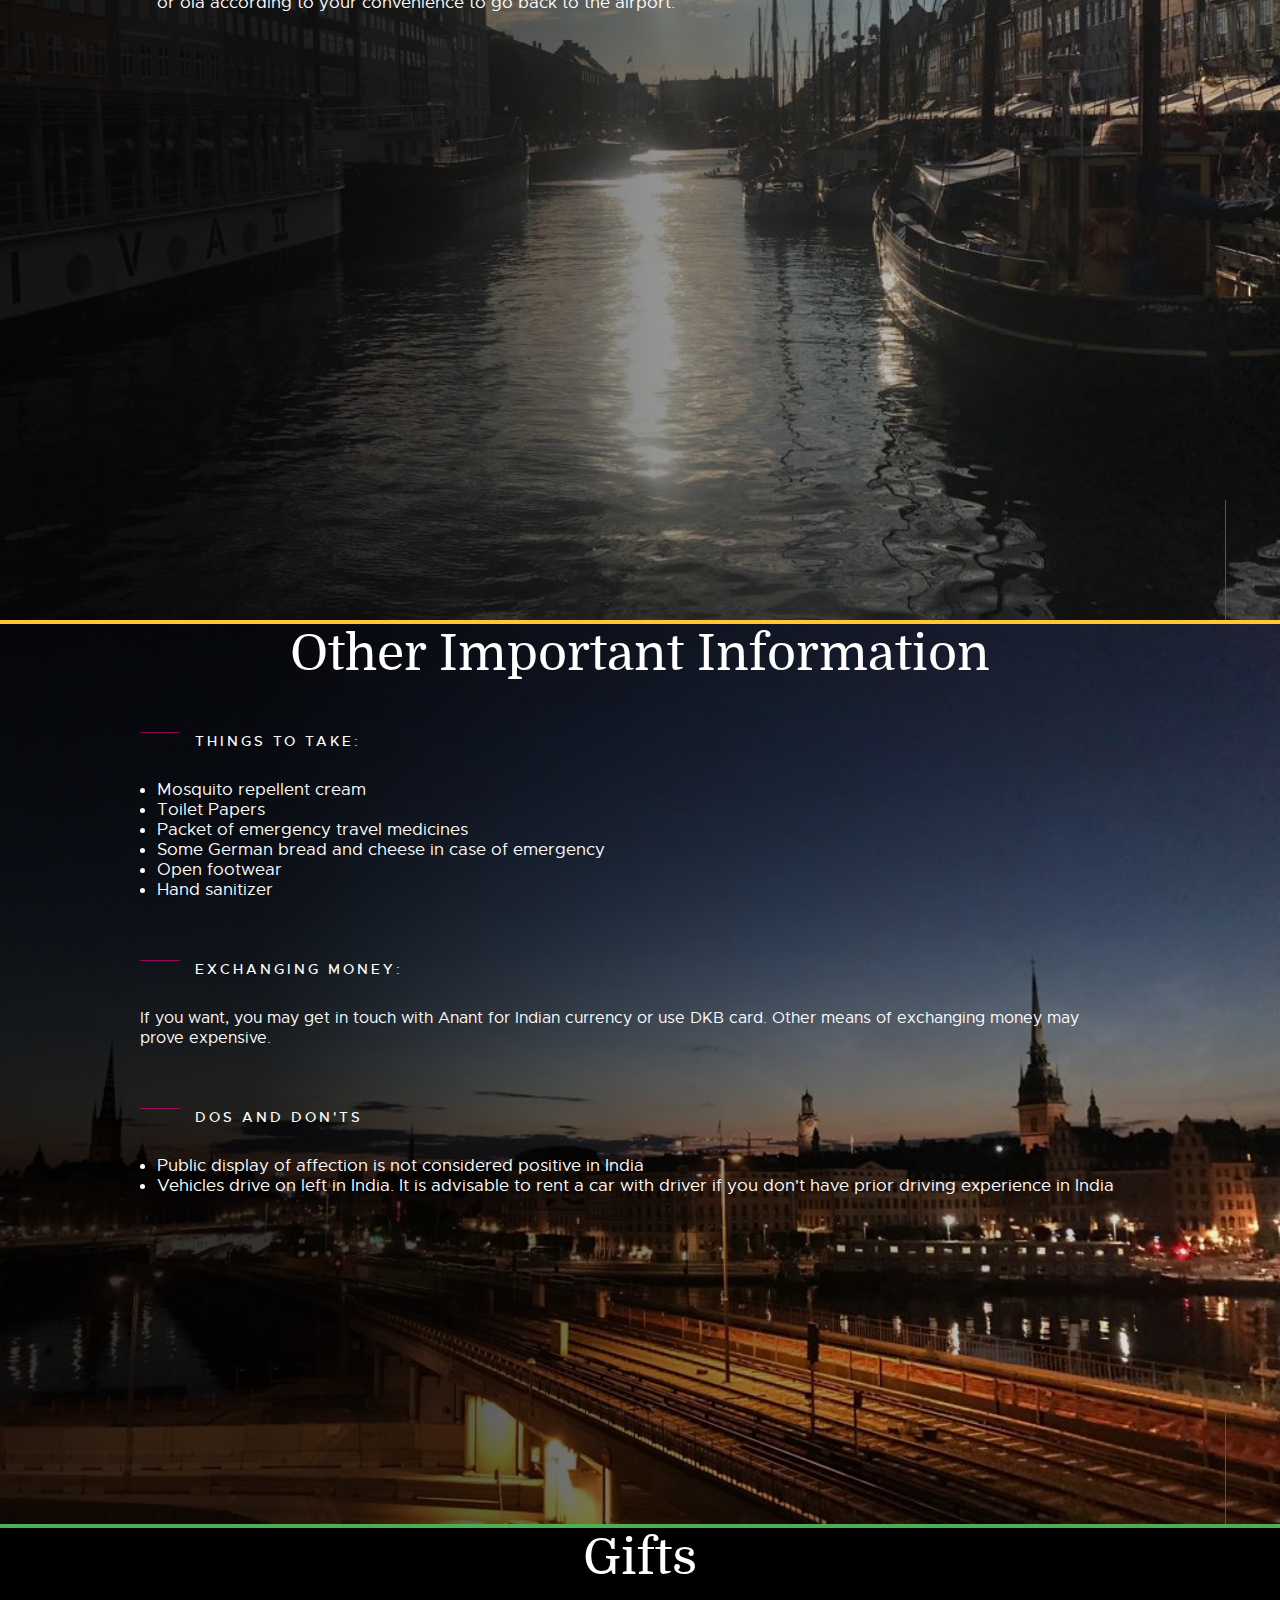
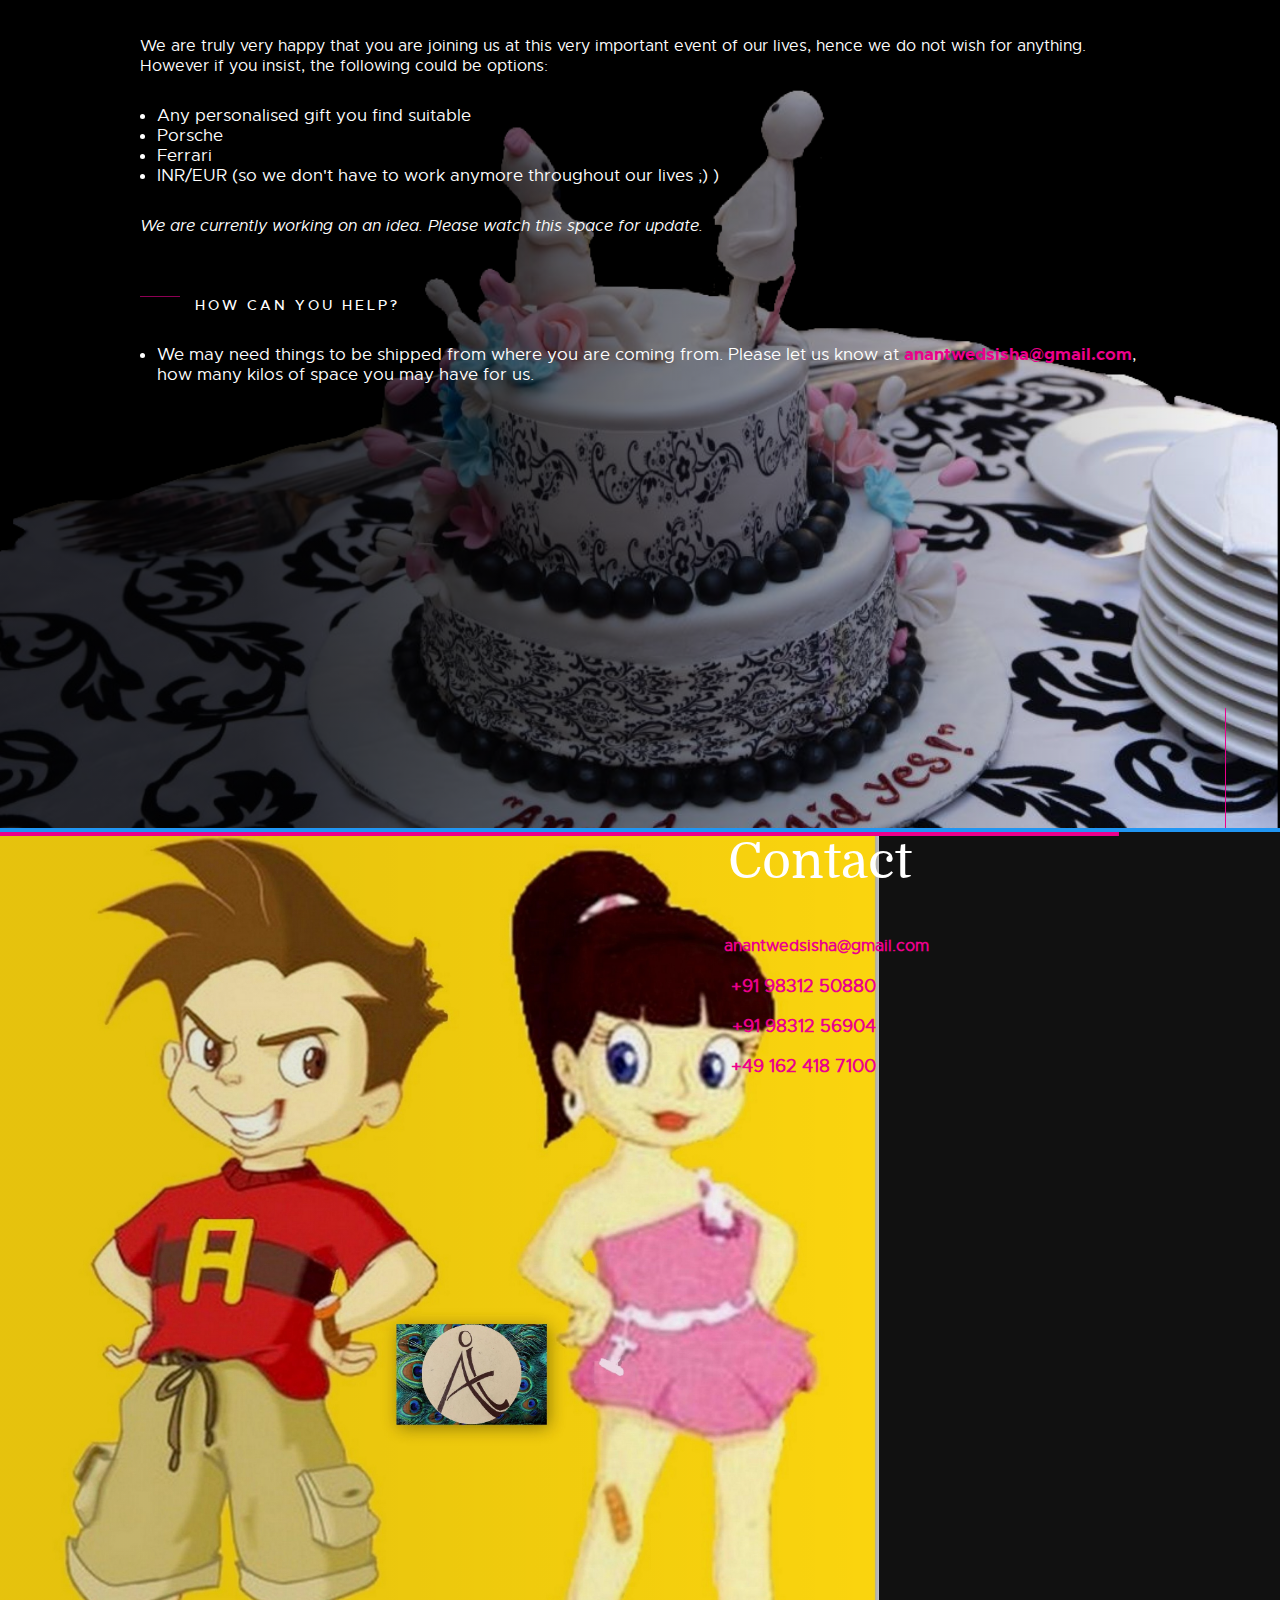
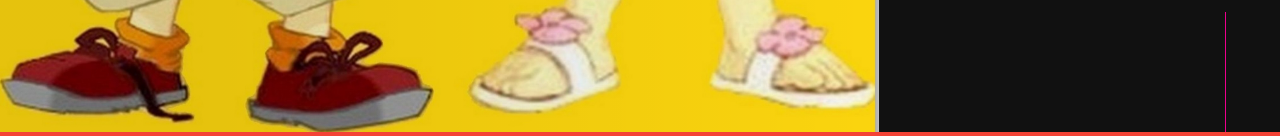
==== commit 7808f4d8: "q" ====
--- a/index.html
+++ b/index.html
@@ -81,7 +81,7 @@
 				homePageFrameFunction);
 		function homePageFrameFunction() {
 			if (/Android|webOS|iPhone|iPad|iPod|BlackBerry|BB|PlayBook|IEMobile|Windows Phone|Kindle|Silk|Opera Mini/i.test(navigator.userAgent)) {
-	            document.getElementById("homePageFrame").height = screen.height * 1.2;
+	            document.getElementById("homePageFrame").height = screen.height * 0.8;
 			} else {
 				this.height = screen.height;
 			}
@@ -148,7 +148,7 @@
     	if (/Android|webOS|iPhone|iPad|iPod|BlackBerry|BB|PlayBook|IEMobile|Windows Phone|Kindle|Silk|Opera Mini/i.test(navigator.userAgent)) {
     		document.getElementById("events1Frame").height = screen.height * 1.8;
             document.getElementById("events2Frame").height = screen.height * 1.4;
-            document.getElementById("homePageFrame").height = screen.height * 1.2;
+            document.getElementById("homePageFrame").height = screen.height * 0.8;
             document.getElementById("visaFrame").height = screen.height * 1.6;
             document.getElementById("impInfoFrame").height = screen.height * 1.8;
             document.getElementById("overviewFrame").height = screen.height * 1.2;
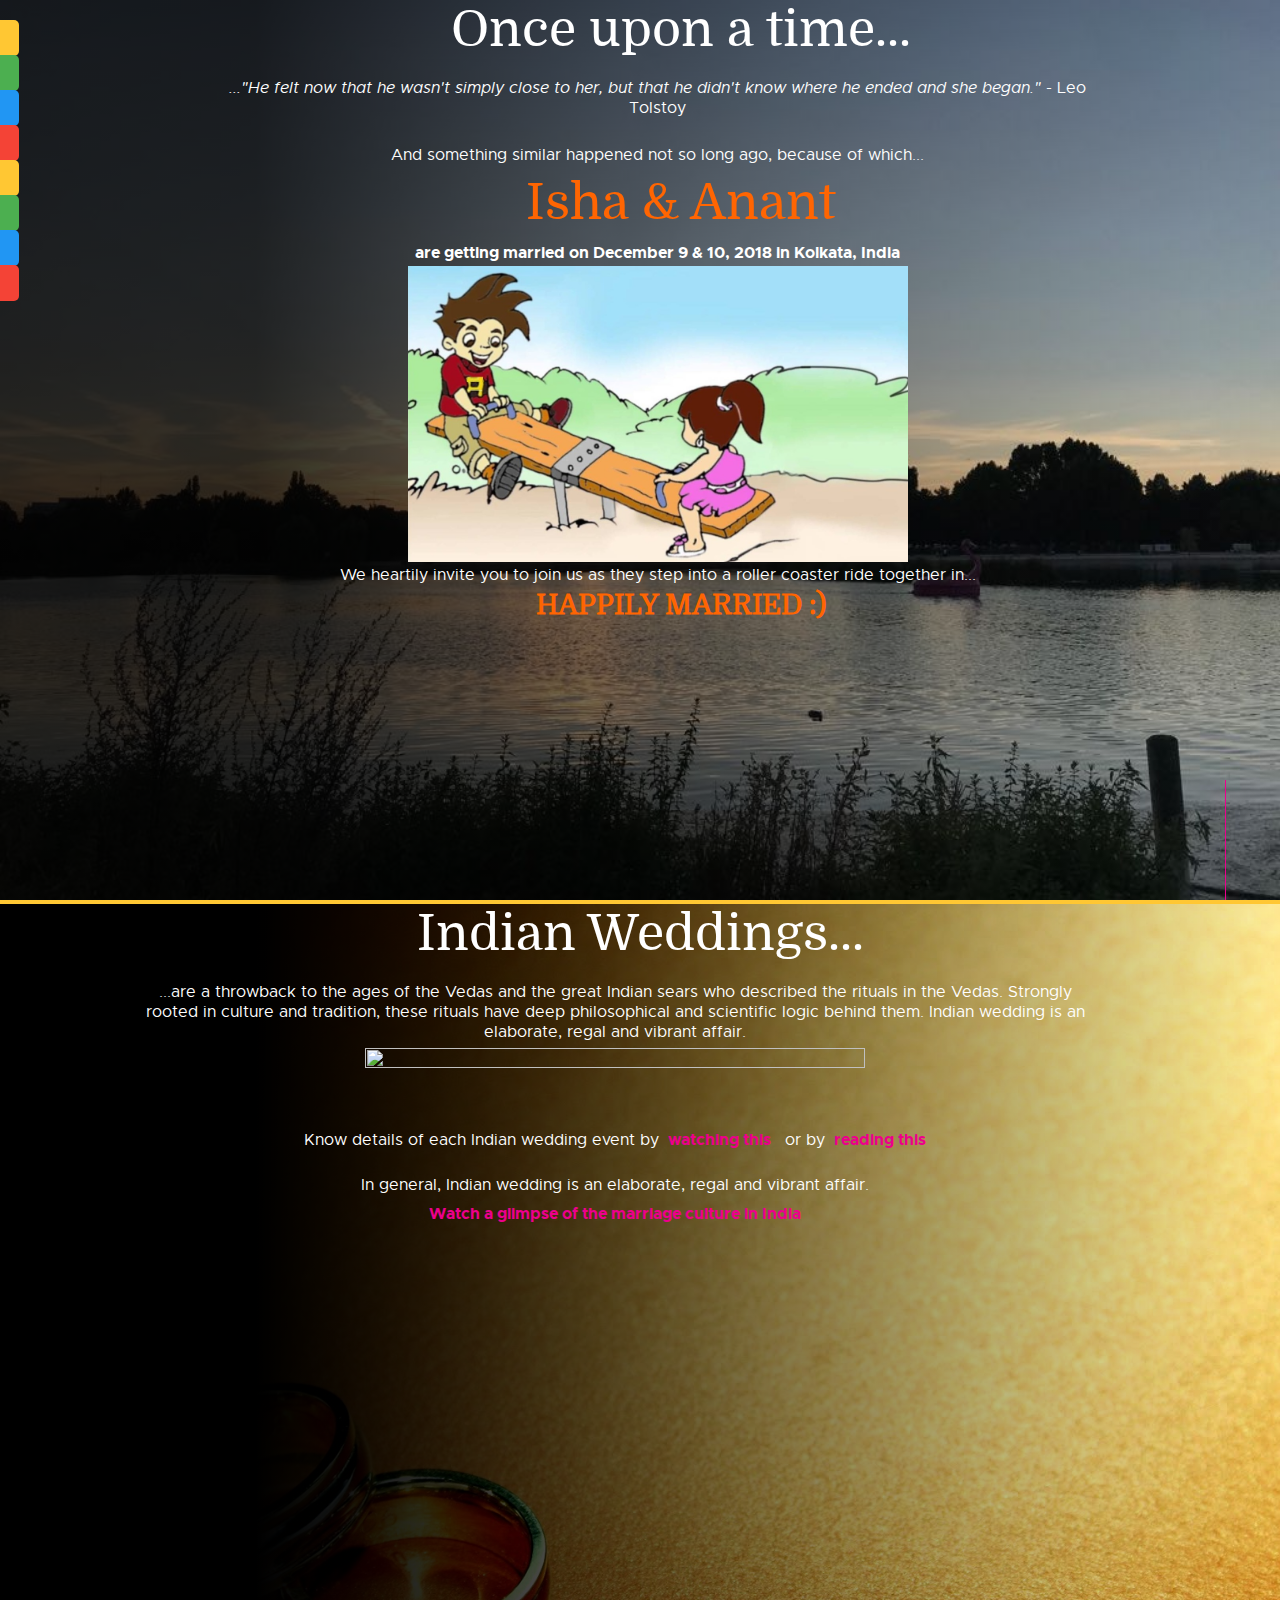
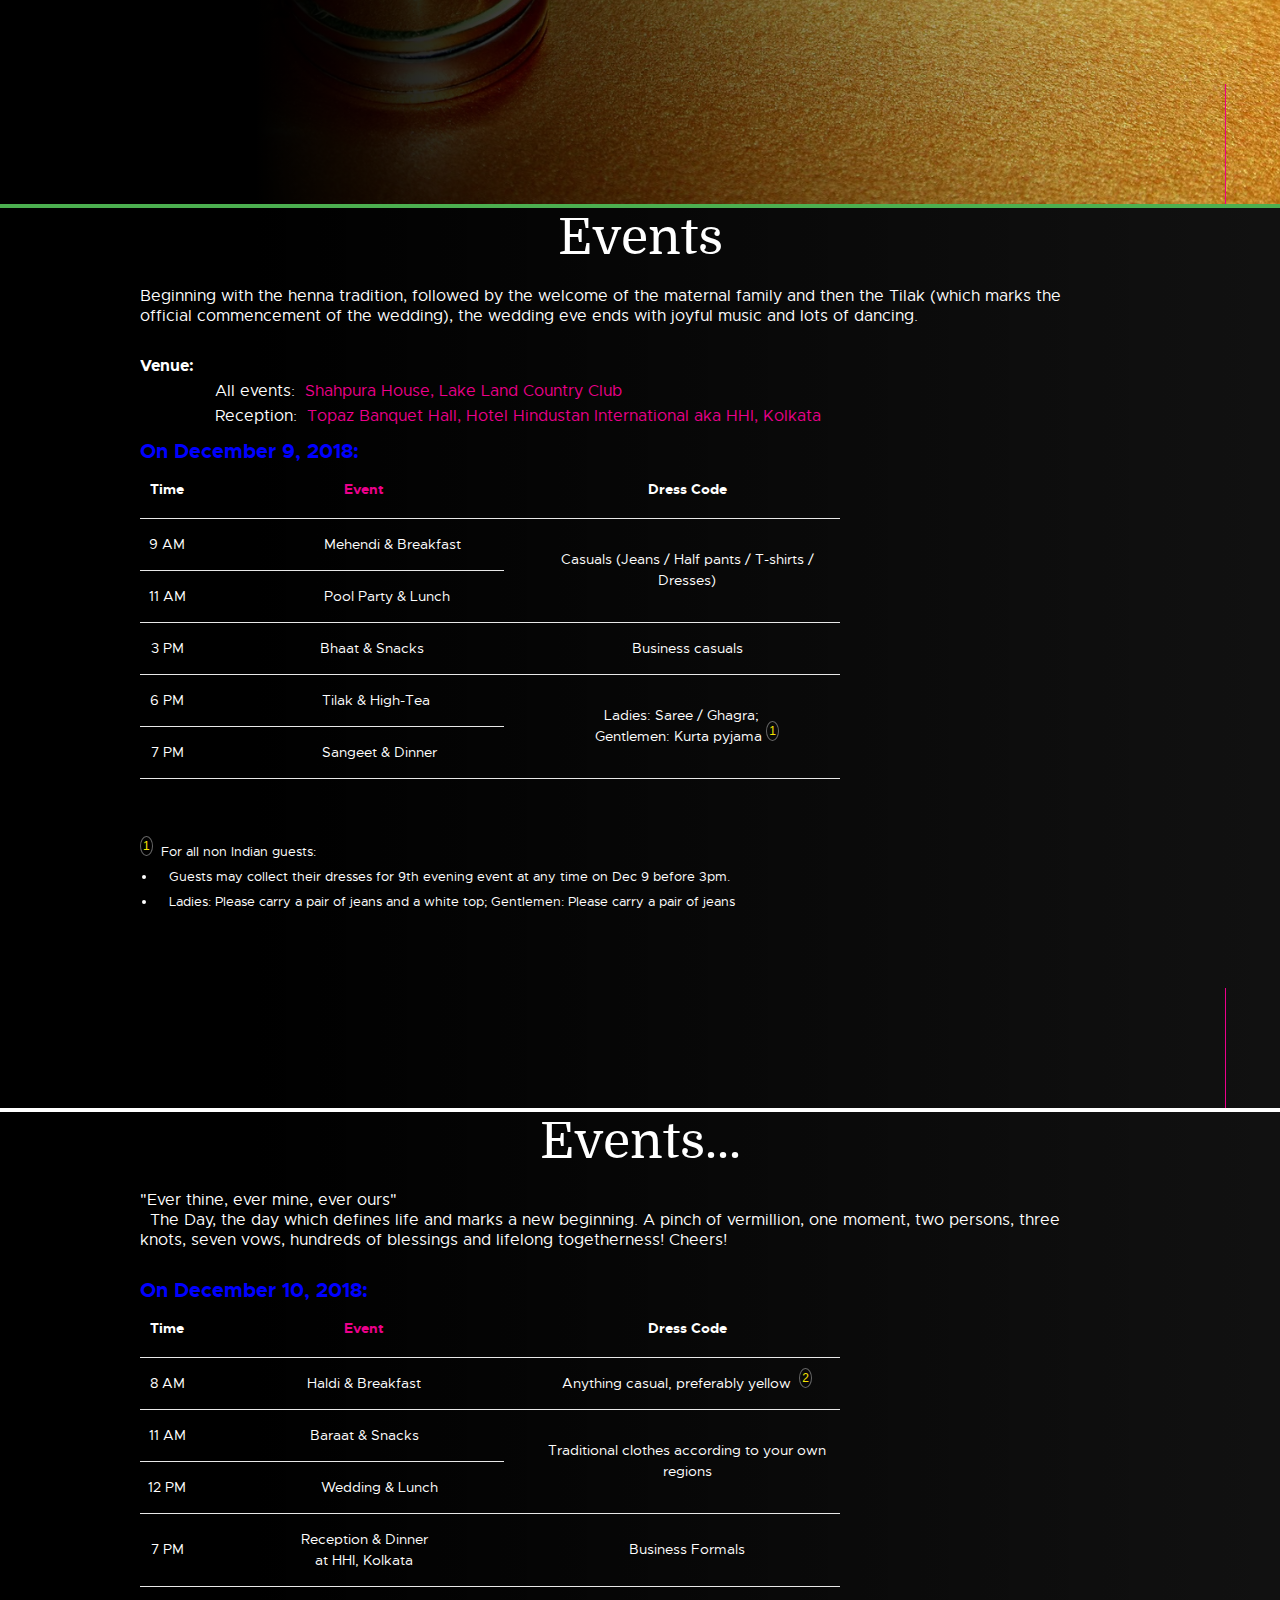
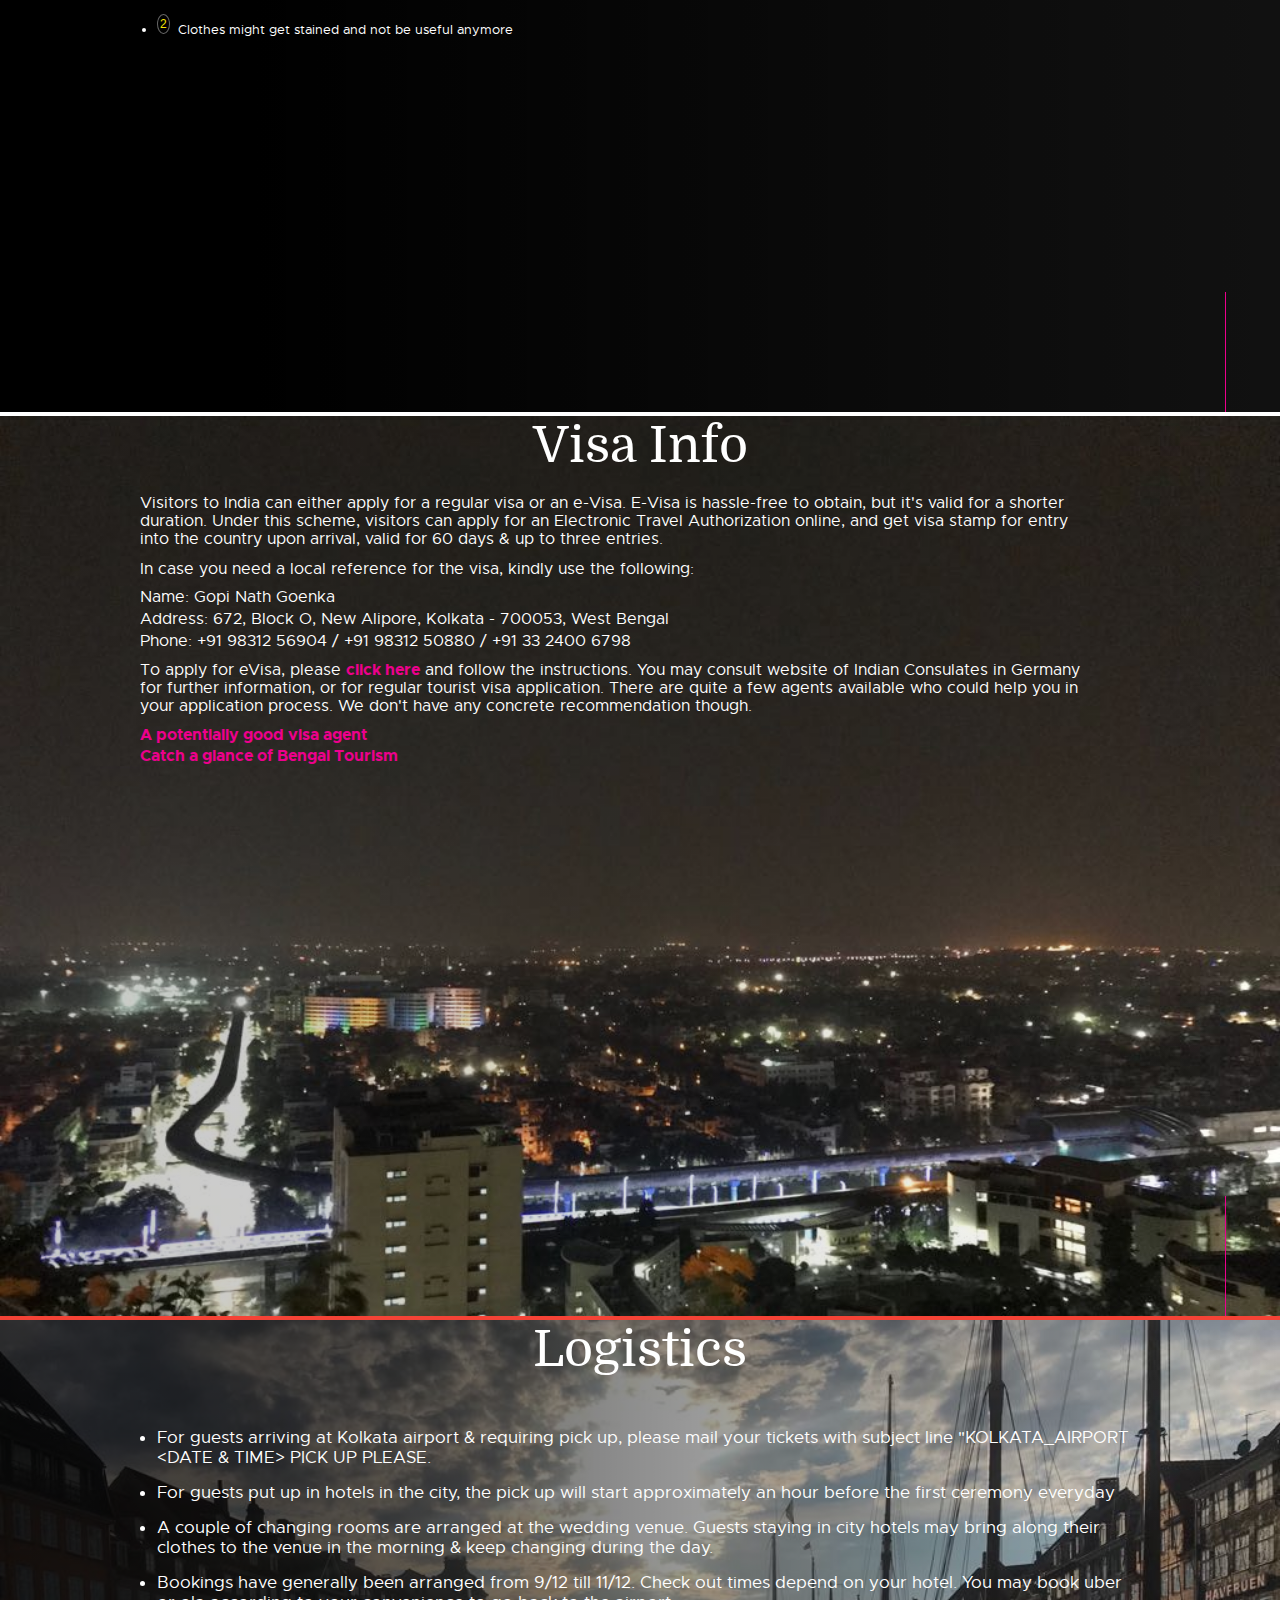
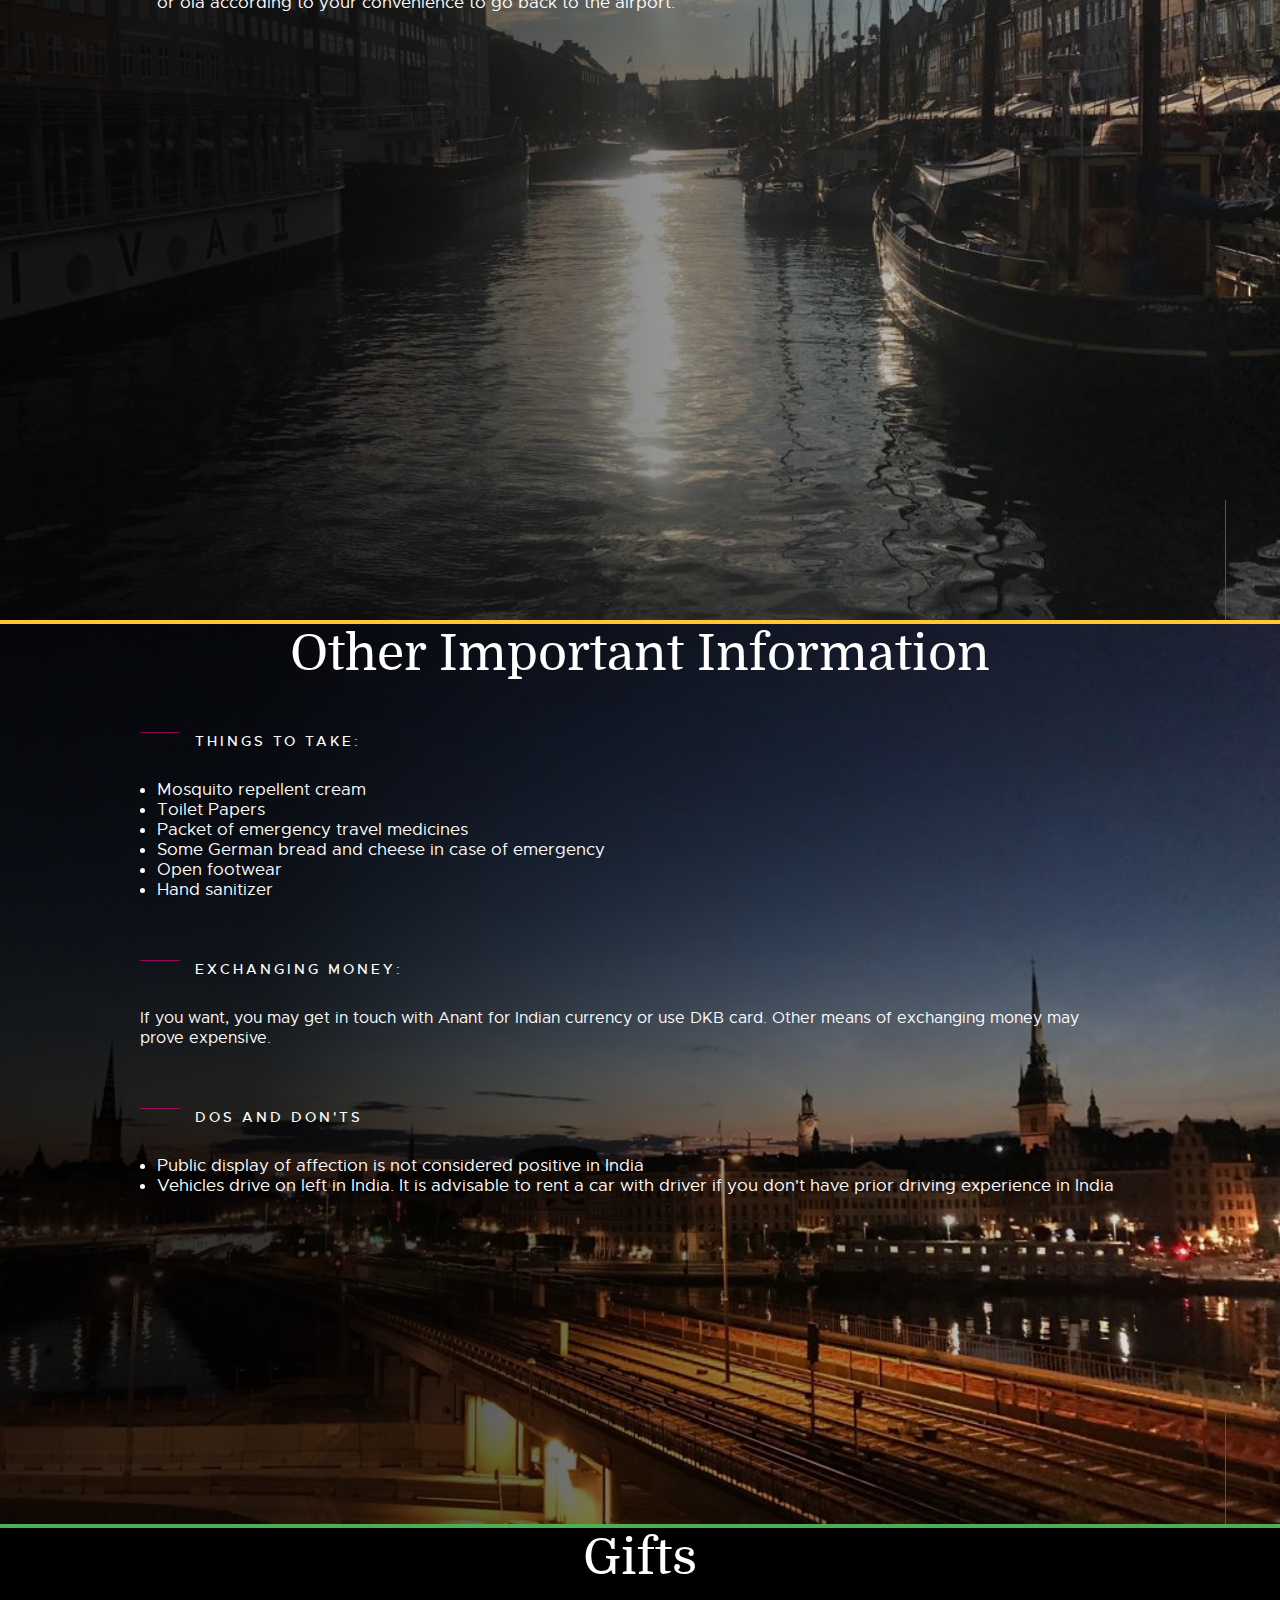
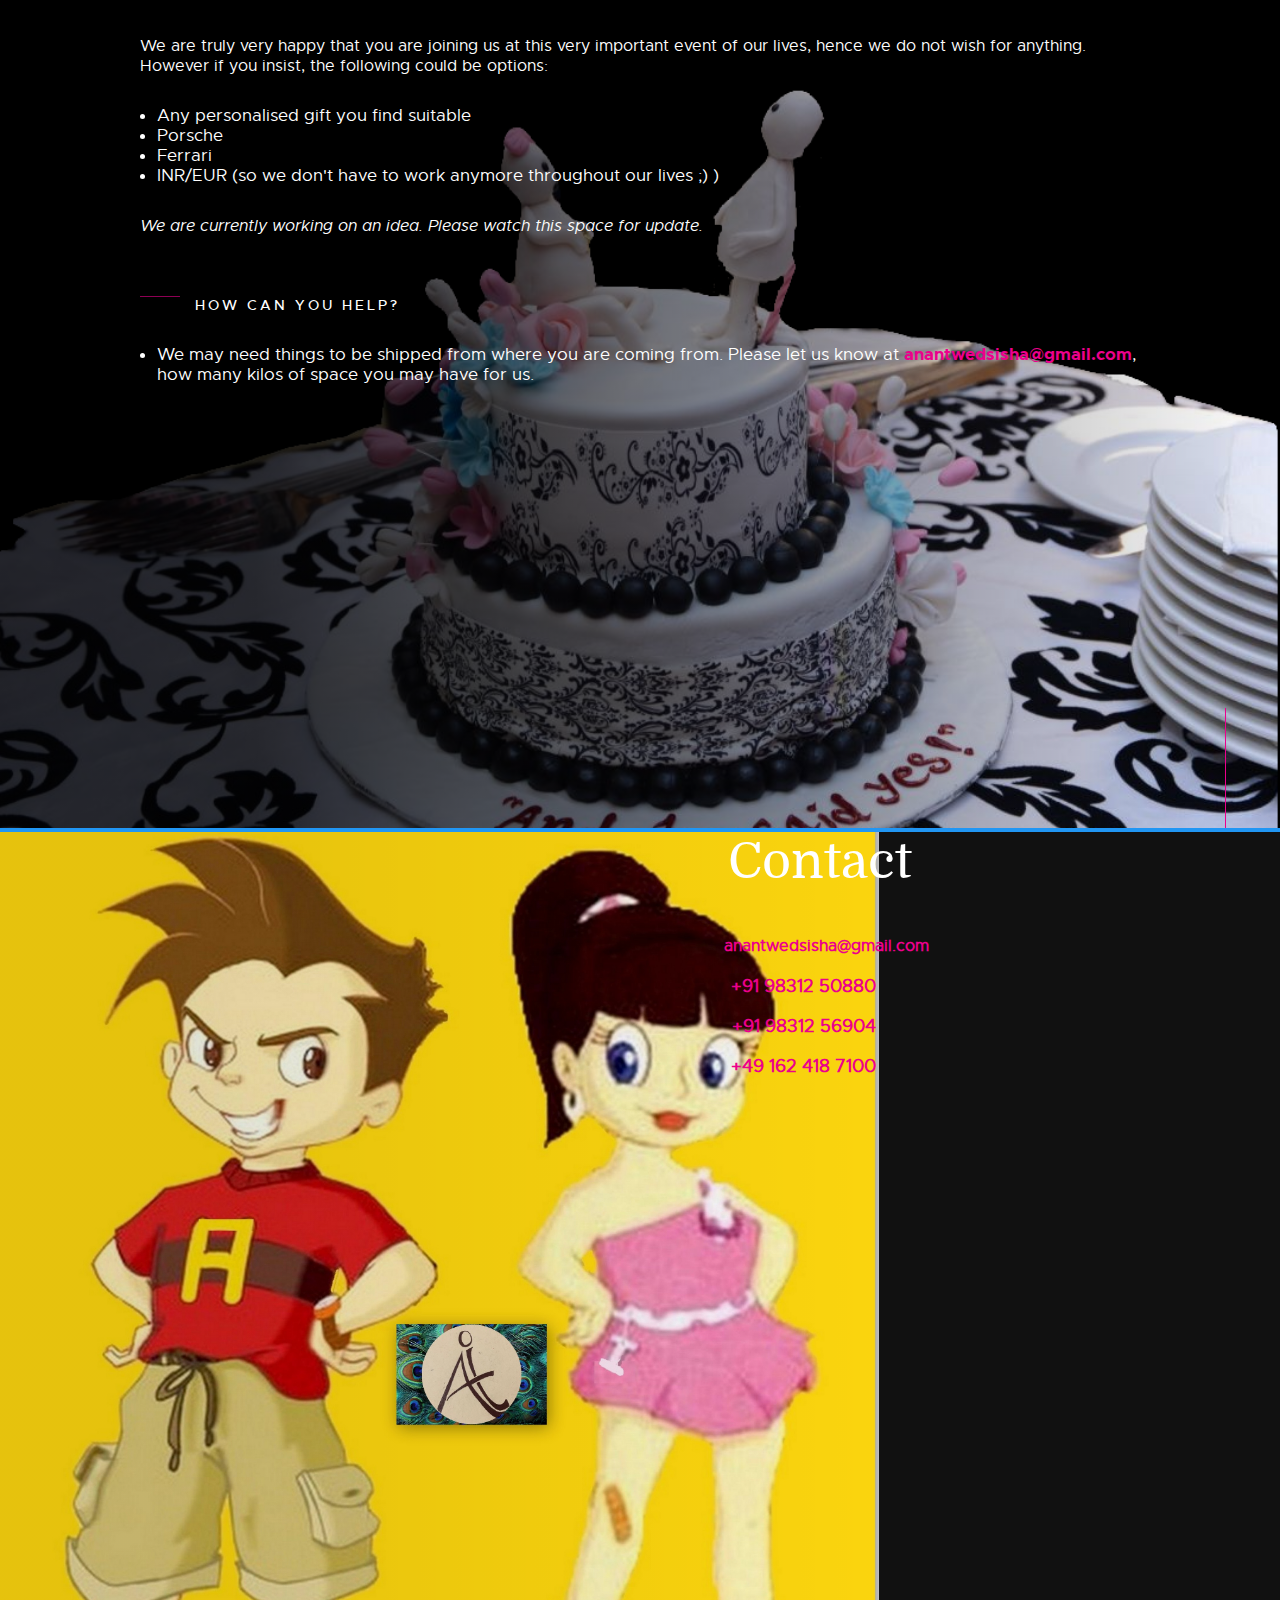
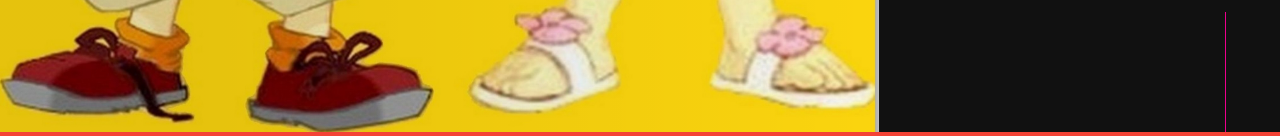
==== commit 52a89f3a: "w" ====
--- a/index.html
+++ b/index.html
@@ -39,12 +39,12 @@
 			frameborder="0" style="position: relative; width: 100%;"></iframe>
 	</div>
 	<div class="holds-the-iframe" id="events2">
-		<iframe id=events2Frame src="events2.html" scrolling="no"
+		<iframe id="events2Frame" src="events2.html" scrolling="no"
 			frameborder="0" style="position: relative; width: 100%;"
 			></iframe>
 	</div>
 	<div class="holds-the-iframe" id="visa">
-		<iframe id=visaFrame src="visa.html" scrolling="no" frameborder="0"
+		<iframe id="visaFrame" src="visa.html" scrolling="no" frameborder="0"
 			style="position: relative; width: 100%;"></iframe>
 	</div>
 	<div class="holds-the-iframe" id="logistics">
@@ -81,7 +81,7 @@
 				homePageFrameFunction);
 		function homePageFrameFunction() {
 			if (/Android|webOS|iPhone|iPad|iPod|BlackBerry|BB|PlayBook|IEMobile|Windows Phone|Kindle|Silk|Opera Mini/i.test(navigator.userAgent)) {
-	            document.getElementById("homePageFrame").height = screen.height * 0.8;
+	            document.getElementById("homePageFrame").height = screen.height * 1.2;
 			} else {
 				this.height = screen.height;
 			}
@@ -148,7 +148,7 @@
     	if (/Android|webOS|iPhone|iPad|iPod|BlackBerry|BB|PlayBook|IEMobile|Windows Phone|Kindle|Silk|Opera Mini/i.test(navigator.userAgent)) {
     		document.getElementById("events1Frame").height = screen.height * 1.8;
             document.getElementById("events2Frame").height = screen.height * 1.4;
-            document.getElementById("homePageFrame").height = screen.height * 0.8;
+            document.getElementById("homePageFrame").height = screen.height * 1.2;
             document.getElementById("visaFrame").height = screen.height * 1.6;
             document.getElementById("impInfoFrame").height = screen.height * 1.8;
             document.getElementById("overviewFrame").height = screen.height * 1.2;
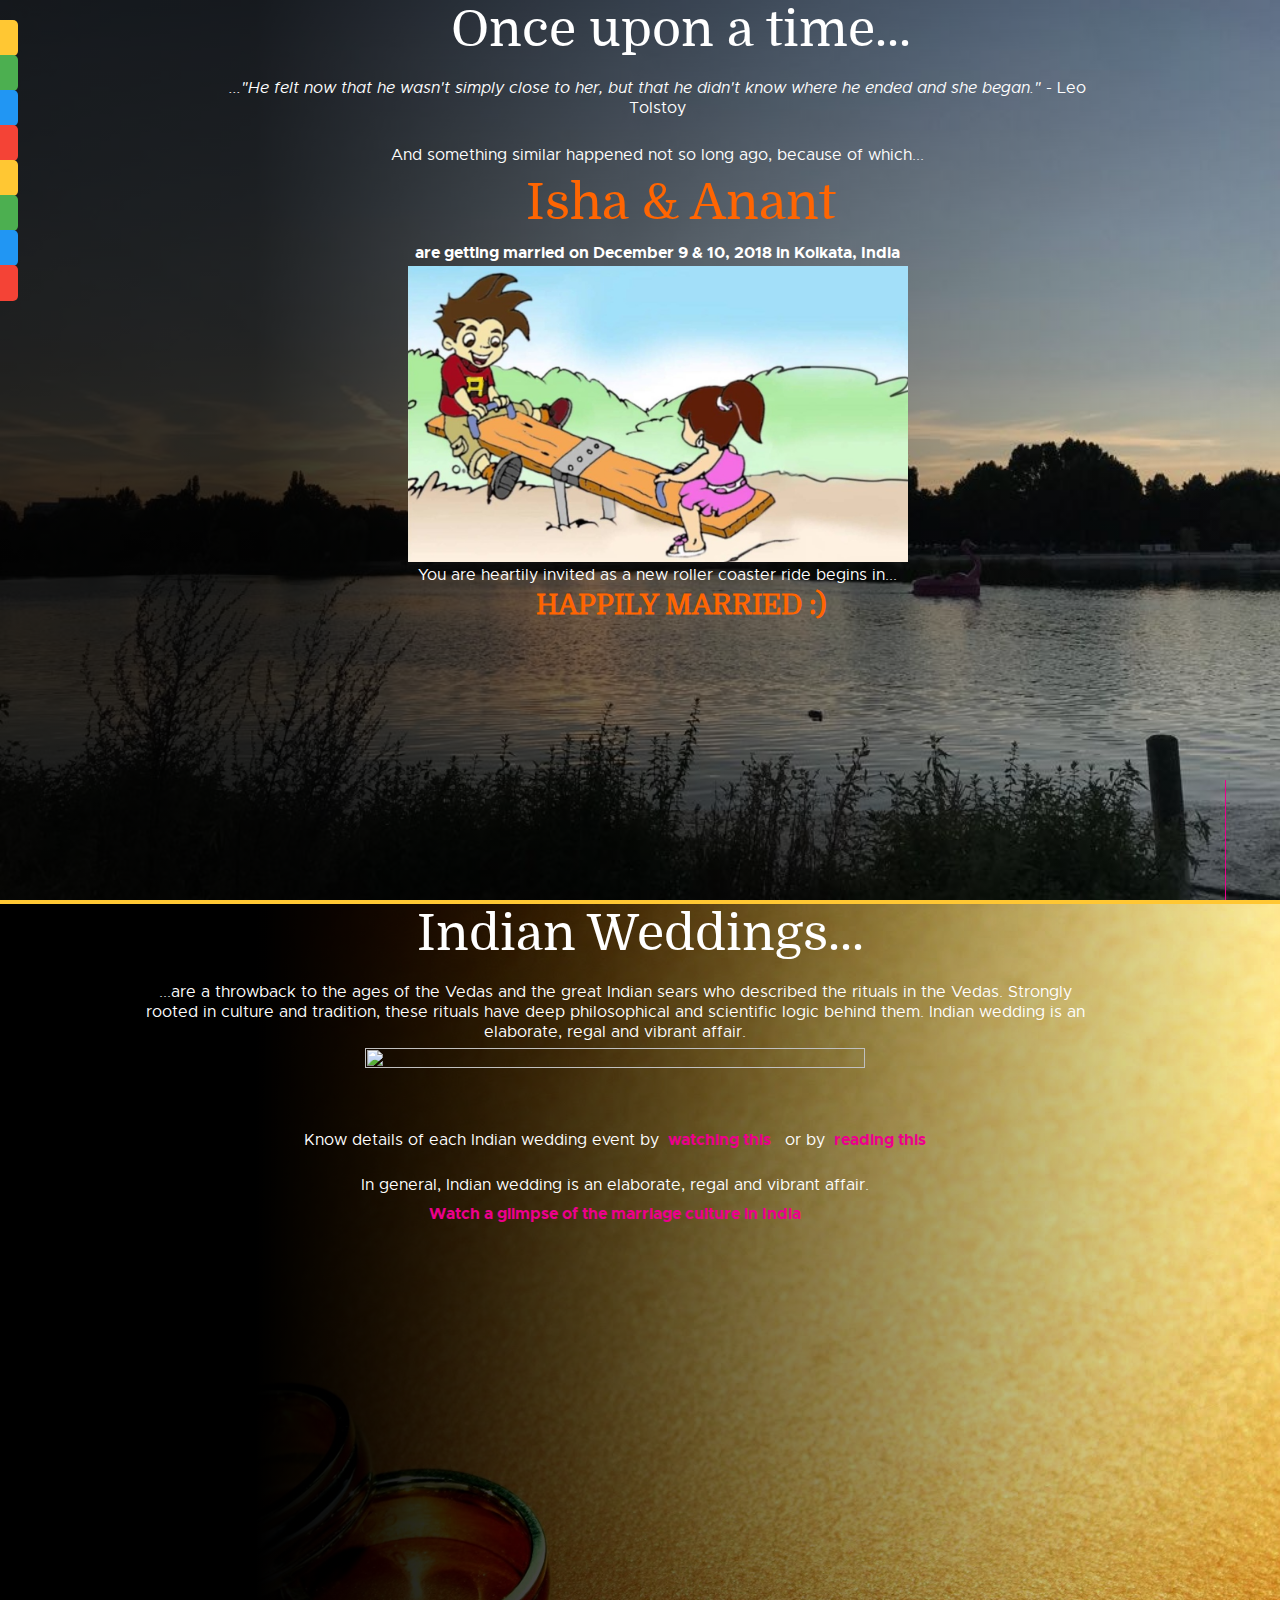
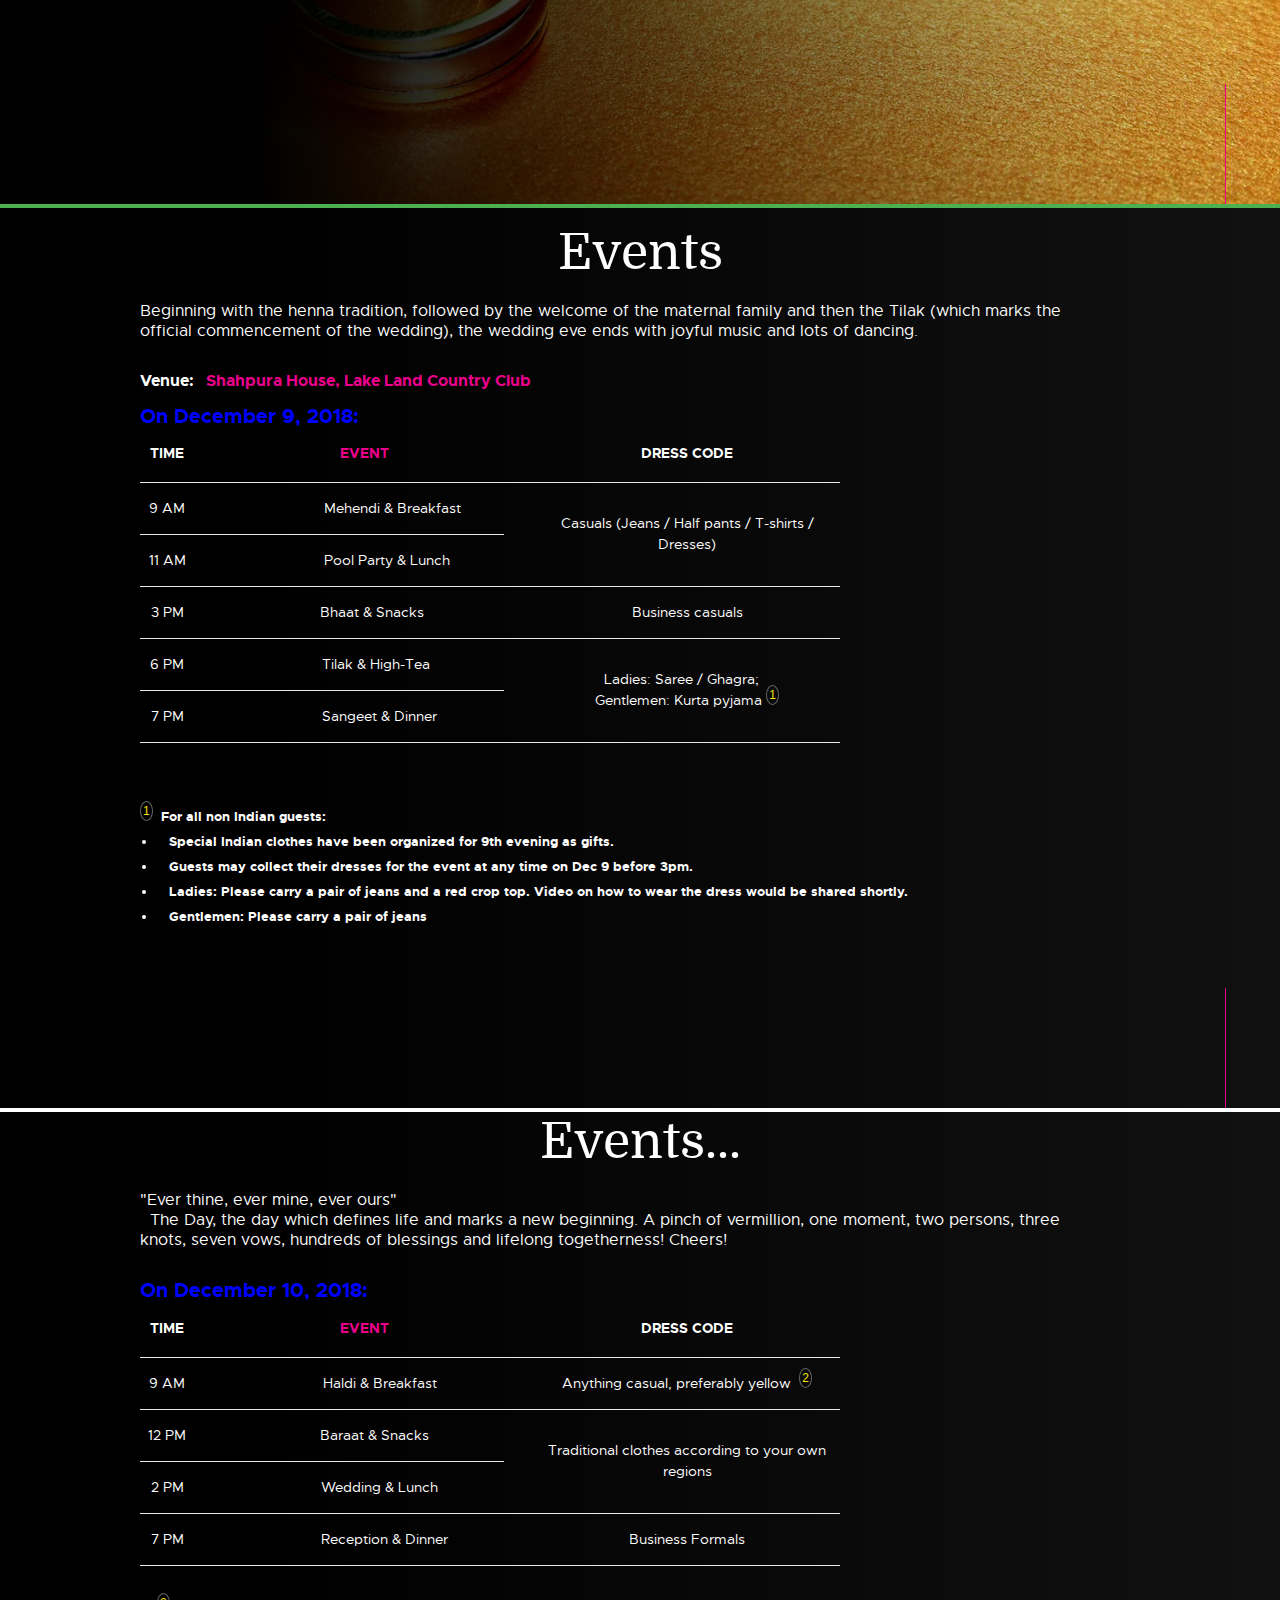
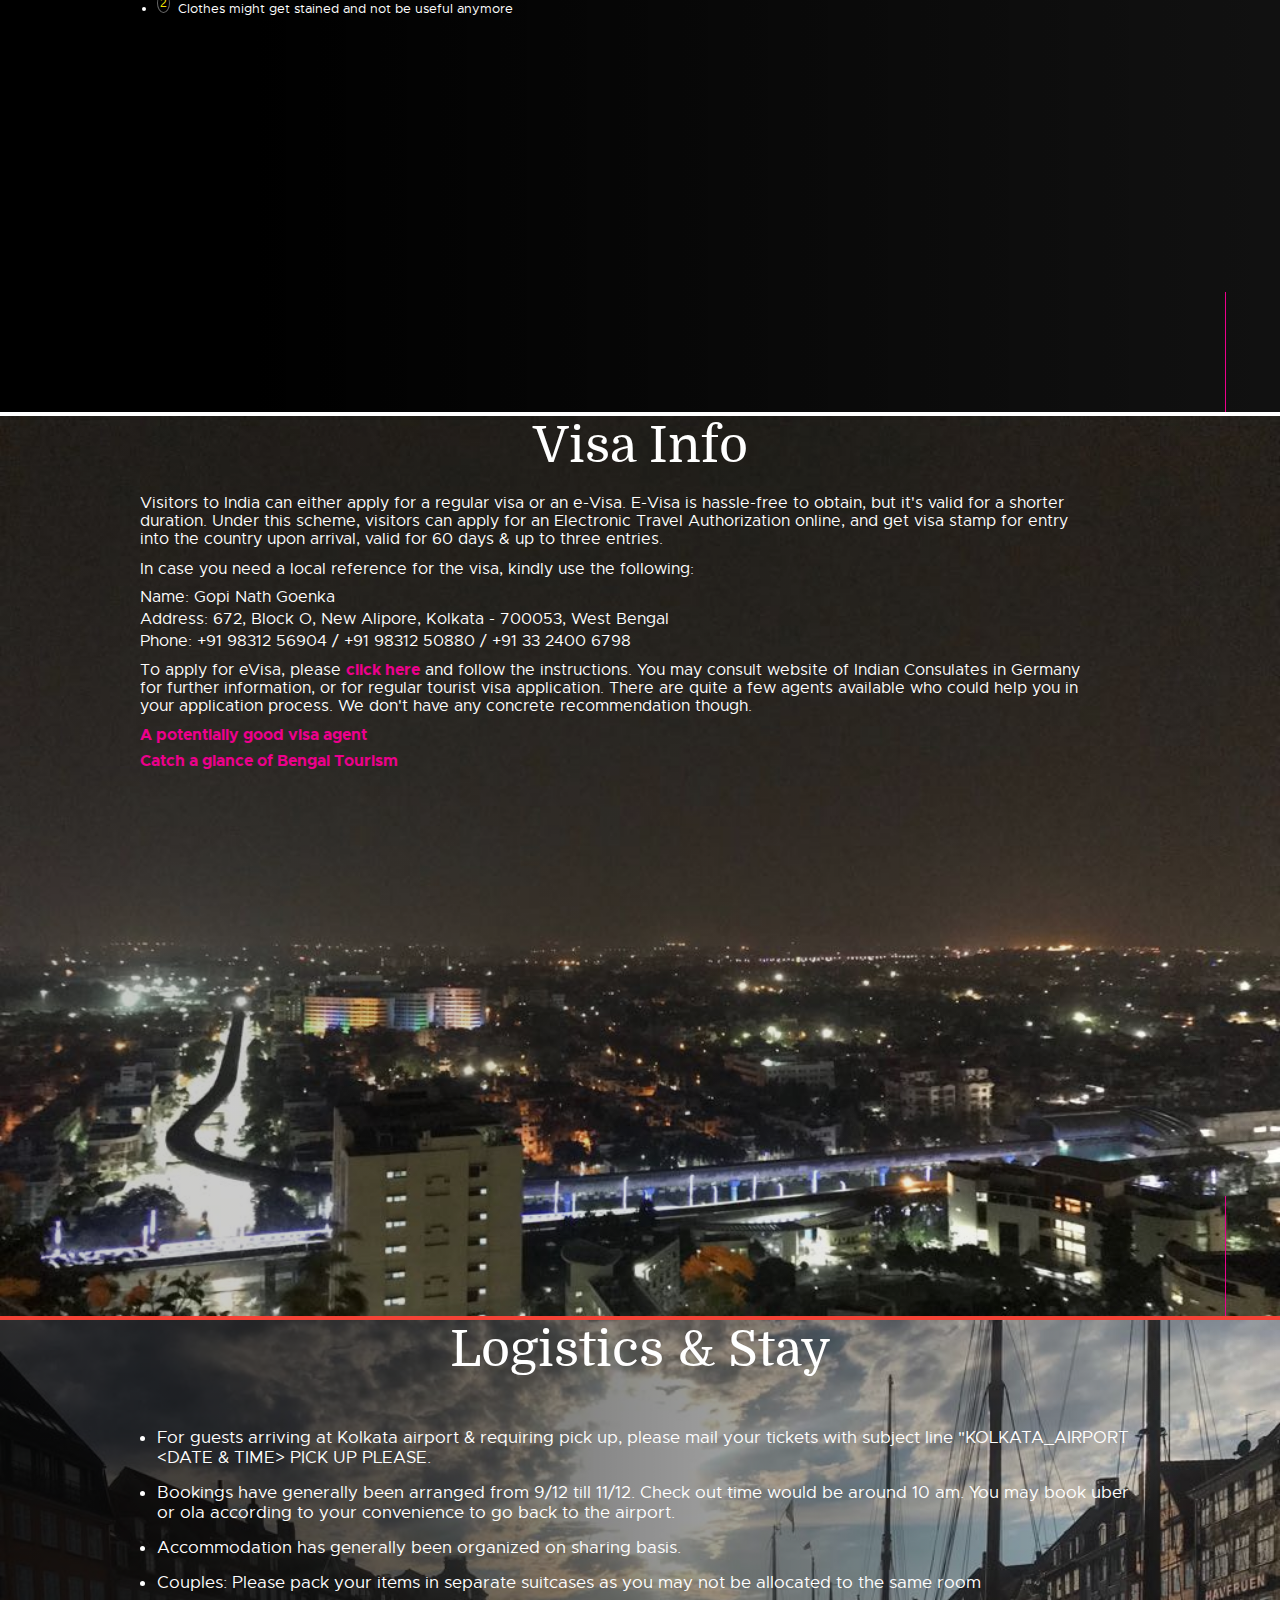
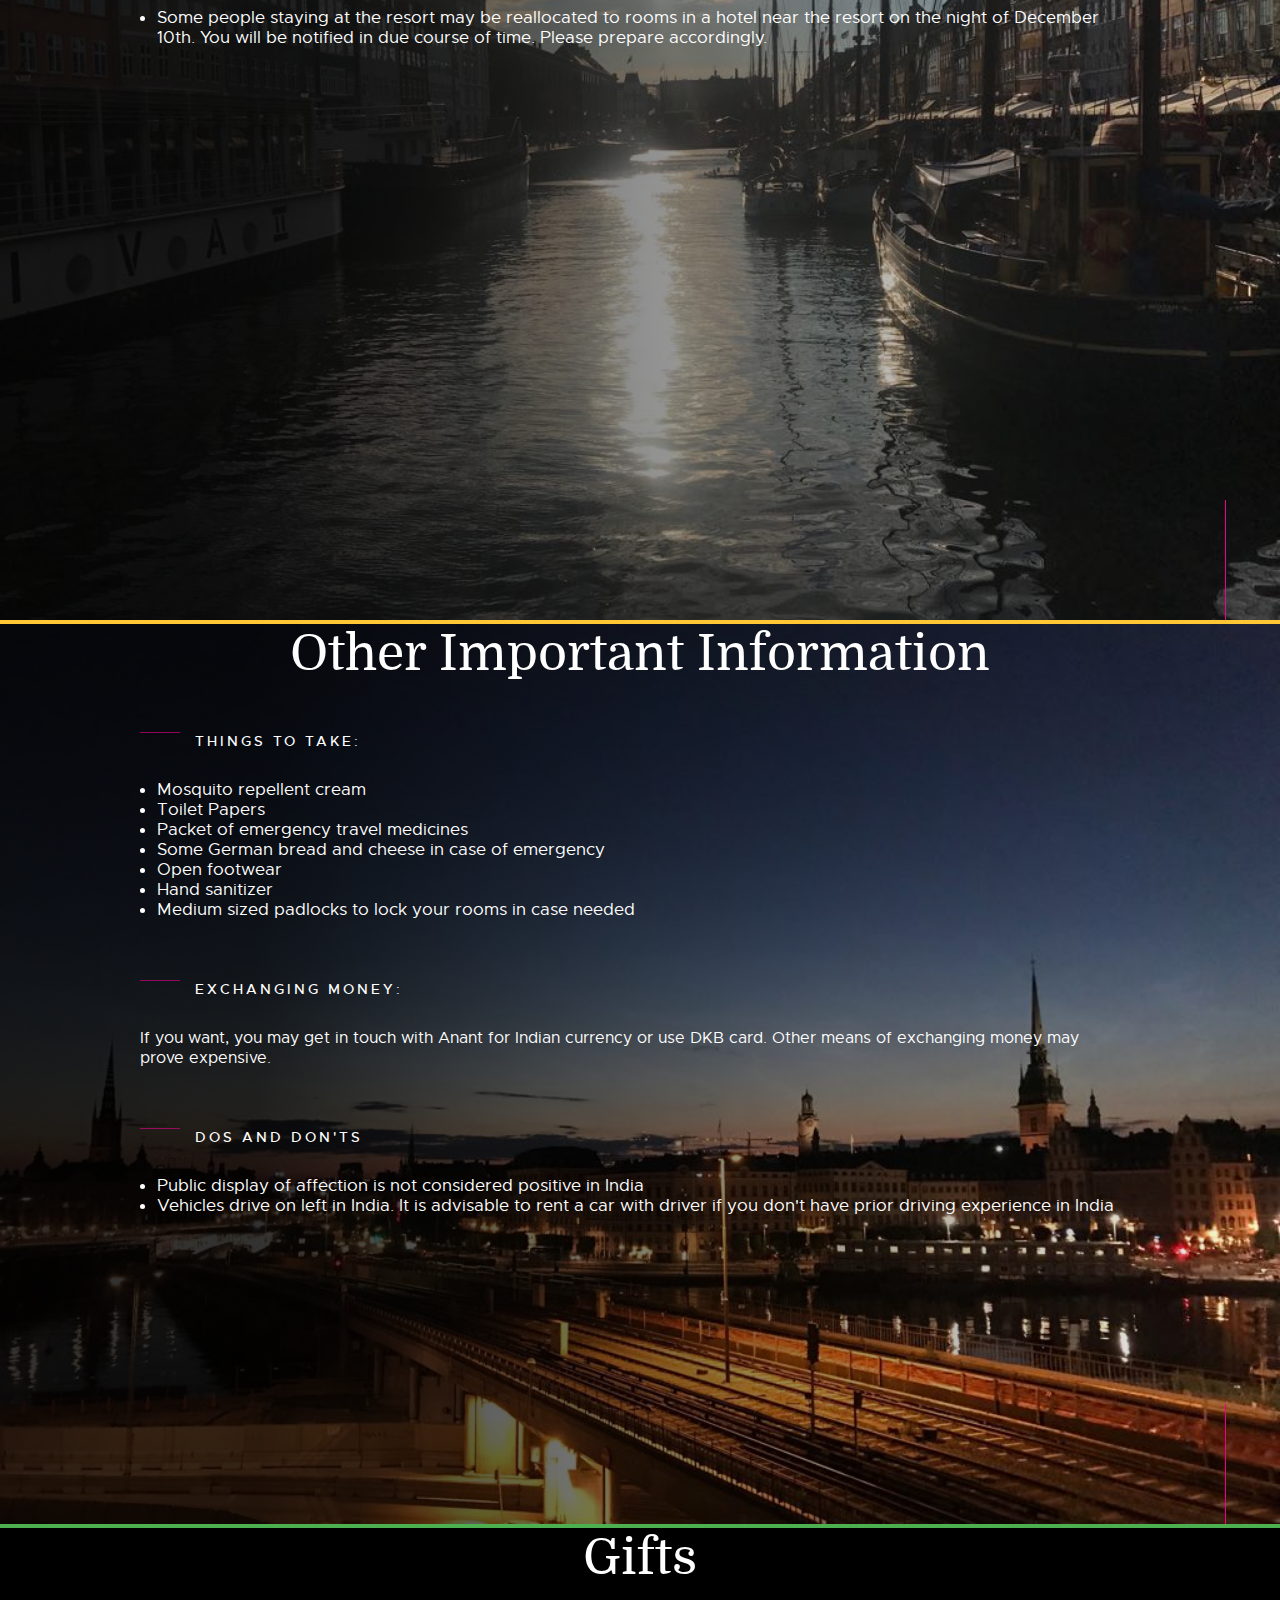
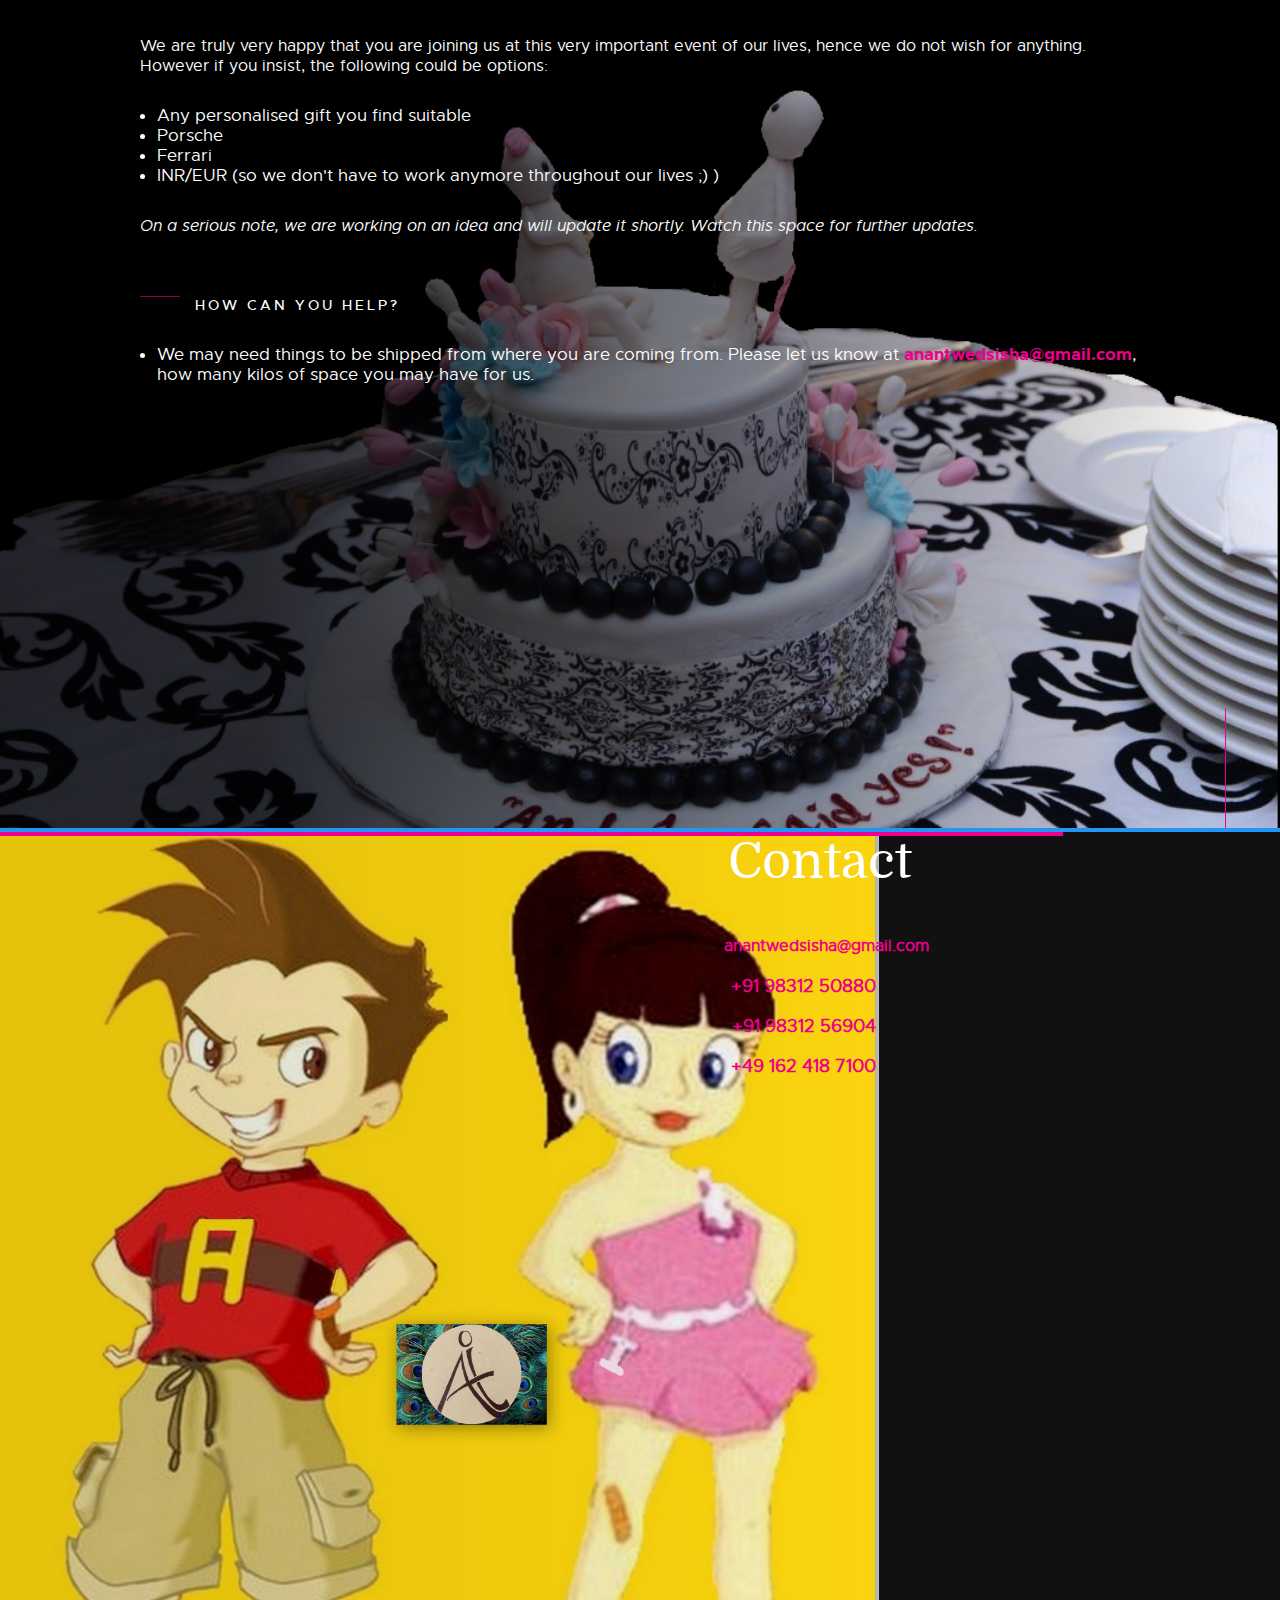
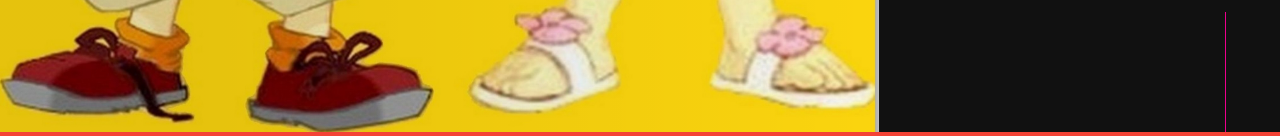
==== commit bae94bca: "ww" ====
--- a/index.html
+++ b/index.html
@@ -18,50 +18,51 @@
 <!-- CSS
     ================================================== -->
 <link rel="stylesheet" href="css/nav.css">
+<link rel="icon" href="images/ai_logo2.jpg">
 
 </head>
 
 <body style="margin: 0px; padding: 0px;">
 
-	<div class="holds-the-iframe" id="homePage">
+	<div id="homePage">
 		<iframe id="homePageFrame" src="homePage.html" scrolling="no"
 			frameborder="0" style="position: relative; width: 100%;"
-			></iframe>
+			onload="this.height=screen.height;"></iframe>
 	</div>
 	
-	<div class="holds-the-iframe" id="overview">
+	<div id="overview">
 		<iframe id="overviewFrame" src="overview.html" scrolling="no"
 			frameborder="0" style="position: relative; width: 100%;"
 			></iframe>
 	</div>
-	<div class="holds-the-iframe" id="events1">
+	<div id="events1">
 		<iframe id="events1Frame" src="events1.html" scrolling="no"
 			frameborder="0" style="position: relative; width: 100%;"></iframe>
 	</div>
-	<div class="holds-the-iframe" id="events2">
+	<div id="events2">
 		<iframe id="events2Frame" src="events2.html" scrolling="no"
 			frameborder="0" style="position: relative; width: 100%;"
 			></iframe>
 	</div>
-	<div class="holds-the-iframe" id="visa">
+	<div id="visa">
 		<iframe id="visaFrame" src="visa.html" scrolling="no" frameborder="0"
 			style="position: relative; width: 100%;"></iframe>
 	</div>
-	<div class="holds-the-iframe" id="logistics">
+	<div id="logistics">
 		<iframe id="logisticsFrame" src="logistics.html" scrolling="no" frameborder="0"
 			style="position: relative; width: 100%;"
 			onload="this.height=screen.height;"></iframe>
 	</div>
-	<div class="holds-the-iframe" id="impInfo">
+	<div id="impInfo">
 		<iframe id="impInfoFrame" src="impInfo.html" scrolling="no" frameborder="0"
 			style="position: relative; width: 100%;"></iframe>
 	</div>
-	<div class="holds-the-iframe" id="gifts">
+	<div id="gifts">
 		<iframe id="giftsFrame" src="gifts.html" scrolling="no" frameborder="0"
 			style="position: relative; width: 100%;"
 			onload="this.height=screen.height;"></iframe>
 	</div>
-	<div class="holds-the-iframe" id="contact">
+	<div id="contact">
 		<iframe id="contactFrame" src="contact.html" scrolling="no" frameborder="0"
 			style="position: relative; width: 100%;"
 			onload="this.height=screen.height;"></iframe>
@@ -71,12 +72,12 @@
 			href="index.html#overview" id="overview">Overview</a> <a
 			href="index.html#events1" id="events">Events</a> <a
 			href="index.html#visa" id="visa">Visa Info</a> <a
-			href="index.html#logistics" id="logistics">Logistics</a> <a
+			href="index.html#logistics" id="logistics">Logistics & Stay</a> <a
 			href="index.html#impInfo" id="impInfo">Imp Info </a><a
 			href="index.html#gifts" id="gifts">Gifts</a> <a
 			href="index.html#contact" id="contact">Contact Us</a>
 	</div>
-		<script>
+		<!-- <script>
 		document.getElementById("homePageFrame").addEventListener("load",
 				homePageFrameFunction);
 		function homePageFrameFunction() {
@@ -86,7 +87,7 @@
 				this.height = screen.height;
 			}
 		}
-	</script>
+	</script> -->
 	<script>
 		document.getElementById("events1Frame").addEventListener("load",
 				events1FrameFunction);
@@ -144,17 +145,15 @@
     </script>
 	<script>
 	window.onload=frameFunction;
-    function frameFunction() {
+    function frameFunction() {1
     	if (/Android|webOS|iPhone|iPad|iPod|BlackBerry|BB|PlayBook|IEMobile|Windows Phone|Kindle|Silk|Opera Mini/i.test(navigator.userAgent)) {
     		document.getElementById("events1Frame").height = screen.height * 1.8;
             document.getElementById("events2Frame").height = screen.height * 1.4;
-            document.getElementById("homePageFrame").height = screen.height * 1.2;
             document.getElementById("visaFrame").height = screen.height * 1.6;
             document.getElementById("impInfoFrame").height = screen.height * 1.8;
             document.getElementById("overviewFrame").height = screen.height * 1.2;
         } else {
         	document.getElementById("events1Frame").height = screen.height;
-            document.getElementById("homePageFrame").height = screen.height;
             document.getElementById("events2Frame").height = screen.height;
             document.getElementById("visaFrame").height = screen.height;
             document.getElementById("impInfoFrame").height = screen.height;
--- a/css/nav.css
+++ b/css/nav.css
@@ -6,10 +6,10 @@
 /* Style the links inside the sidenav */
 #mySidenav a {
     position: fixed; /* Position them relative to the browser window */
-    left: -126px; /* Position them outside of the screen */
+    left: -154px; /* Position them outside of the screen */
     transition: 0.3s; /* Add transition on hover */
     padding: 5px; /* 15px padding */
-    width: 135px; /* Set a specific width */
+    width: 162px; /* Set a specific width */
     text-decoration: none; /* Remove underline */
     font-size: 22px; /* Increase font size */
     color: white; /* White text color */
@@ -21,7 +21,7 @@
 }
 
 #mySidenav a:after {
-    left: -108px;
+    left: -1450px;
 }
 
 /* The about link: 20px from the top with a green background */
@@ -65,6 +65,3 @@
     background-color: #f44336; /* blue */
 }
 
-.holds-the-iframe {
-  background:url(images/loader.gif) center center no-repeat;
- }